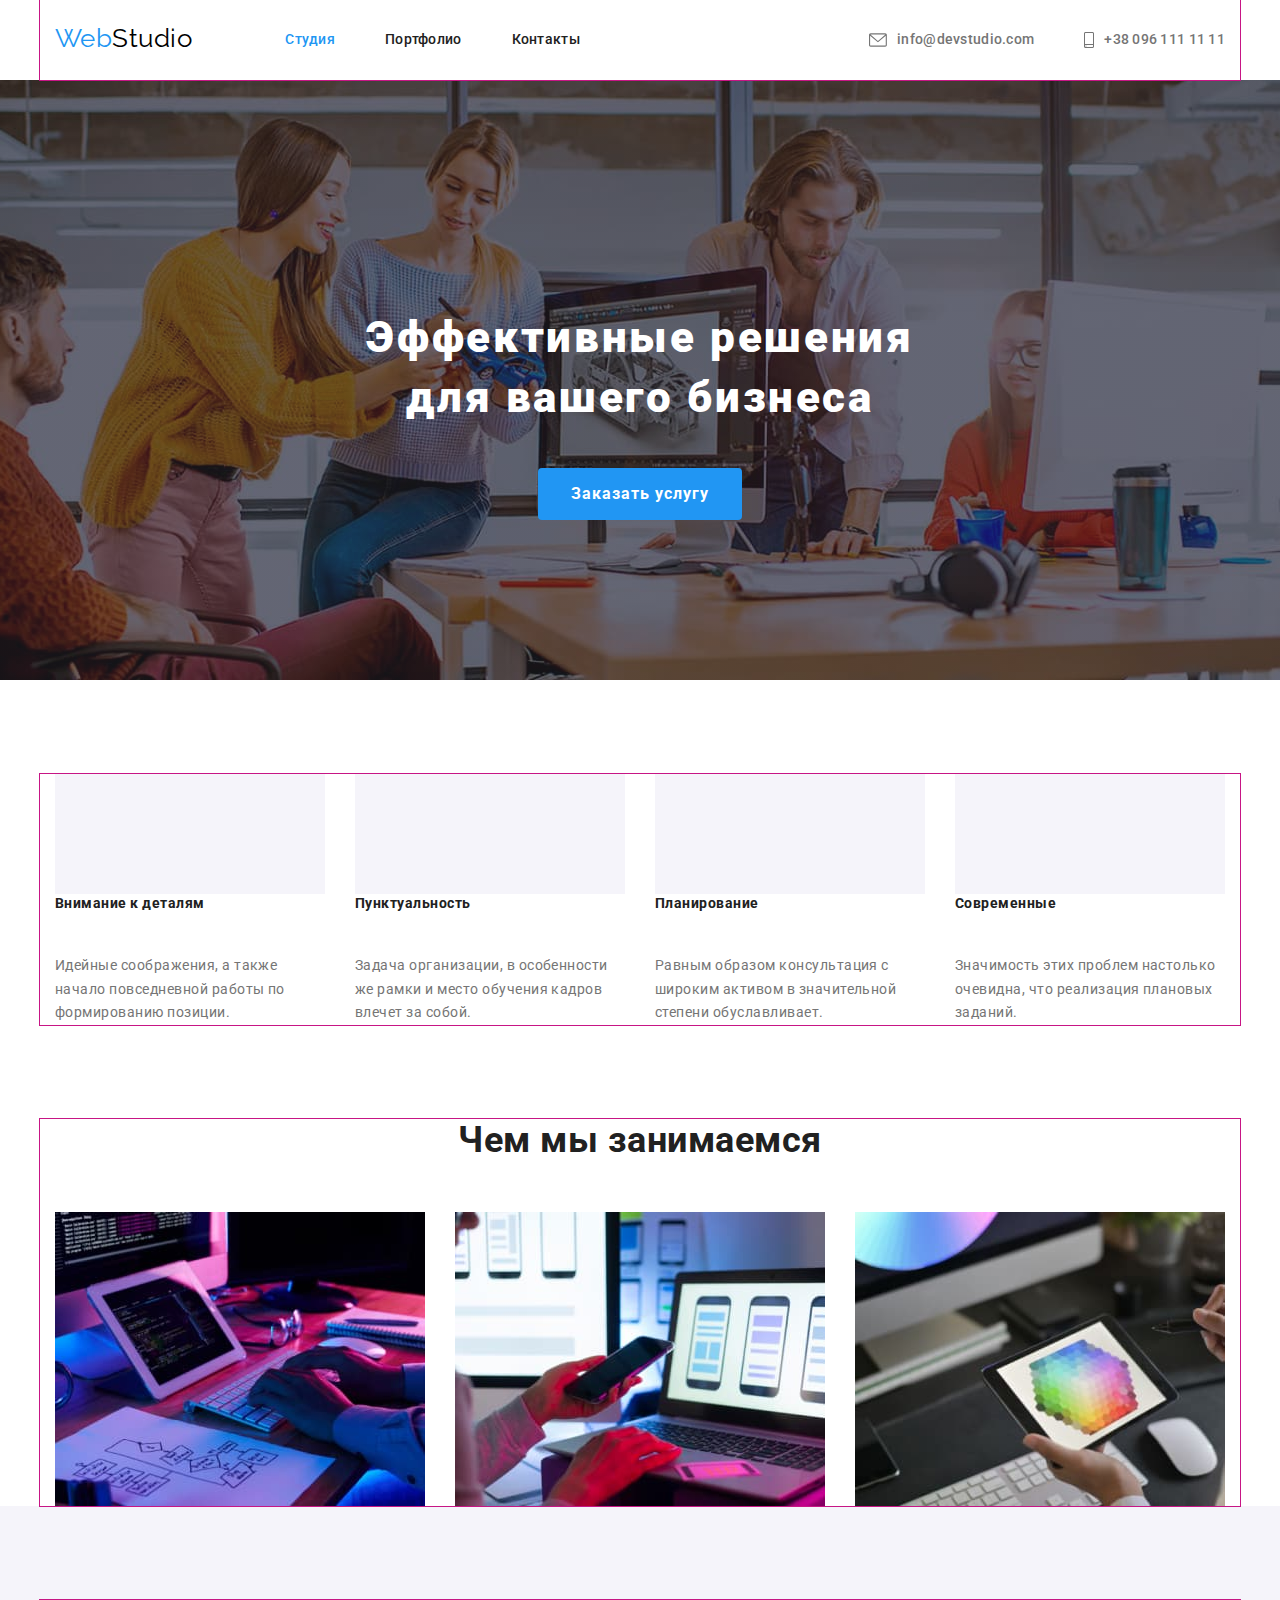
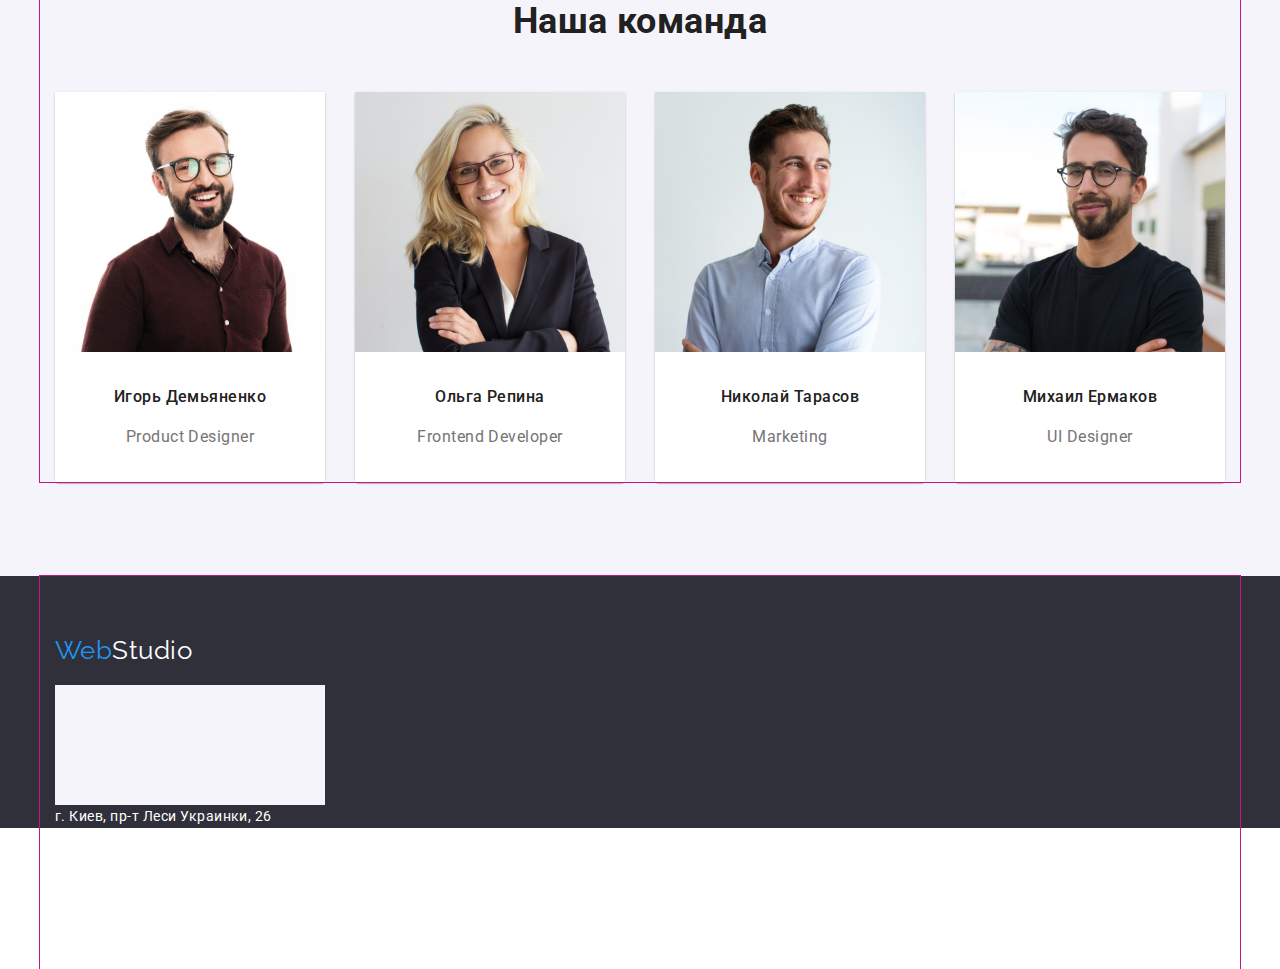
==== index.html @ 8383c679 "sapka-hero" ====
<!DOCTYPE html>
<html lang="en">
<head>
    <meta charset="UTF-8">
    <meta name="viewport" content="width=device-width, initial-scale=1.0">
    <title>Document</title>
    <link rel="preconnect" href="https://fonts.gstatic.com">
<link rel="stylesheet" href="https://fonts.googleapis.com/css2?family=Raleway:wght@700&family=Roboto:wght@400;500;700;900&display=swap">
<link rel="stylesheet" href="https://cdnjs.cloudflare.com/ajax/libs/modern-normalize/1.0.0/modern-normalize.min.css">    
<link rel="stylesheet" href="./css/modern-normalize.css">
    <link rel="stylesheet" href="./css/styles.css">
</head>
<body class="page">

    <!--шапка-->
      <header>
          <!-- container -->
         <div class="container main-nav">
       <nav class="nav">
       <a class="logo" href=""><span class="logo-web">Web</span>Studio</a>
           
               <ul class="site-nav">
                   <li class="item"> <a href="./index.html" class="link carent">Студия</a></li>
                   <li class="item"> <a href="./potrfolio.html" class="link">Портфолио</a></li>
                   <li class="item"> <a href="" class="link">Контакты</a></li>
               </ul>
            </nav>

            <ul class="nav-adress link">
              <li class="item">
               <a href="mailto:info@devstudio.com" class="link"
               aria-label="icon-envelope">
               <svg class="address-icon" width="18"
               height="16"> 
                 <use href="./images/symbol-defs.svg#icon-envelope"></use>
               </svg>
               info@devstudio.com
               </a></li>
              <li class="item">
                <a href="tel:+380961111111" class="link" 
                aria-label="phone">
                 <svg class="address-icon" width="10"
                 height="16">
                   <use href="./images/symbol-defs.svg#icon-smartphone"></use>
                 </svg> 
                 +38 096 111 11 11</a></li>
          </ul>
            </div>
    </header> 
    

    <!--герой-->
    <main>
    <section class="hero">
        <h1 class="hero-title">Эффективные решения <br> для вашего бизнеса</h1>
       <button class="button">Заказать услугу</button> 
    </section>

    
    <!--особености-->

    <section class="section"> 
      
        <!-- container -->
      <div class="container">

              <h2 class="visually-hidden">особености</h2>
              <ul class="feature-list ">
                  <li class="items">
                      <h3 class="title">Внимание к деталям</h3>
                      <p class="desc">Идейные соображения, а также начало повседневной работы по формированию позиции.</p>
                  </li>
                  <li class="items">
                      <h3 class="title">Пунктуальность</h3>
                      <p class="desc">Задача организации, в особенности же рамки и место обучения кадров влечет за собой.</p>
                  </li>
                  <li class="items">
                      <h3 class="title">Планирование</h3>
                      <p class="desc">Равным образом консультация с широким активом в значительной степени обуславливает.</p>
                  </li>
                  <li class="items">
                      <h3 class="title">Современные</h3>
                      <p class="desc">Значимость этих проблем настолько очевидна, что реализация плановых заданий.</p>
                  </li>
              </ul>
            </div>
    </section>

    <!--занетасть-->
    <section class="section no-padding">  

        <!-- container -->
      <div class="container">

        <h2 class="section-title">Чем мы занимаемся</h2>
              <ul class="feature-list">
                  <li class="pic">
                     <a href="">
                          <img src="./images/box-1.jpg" alt="компютер" width="370">
                        </a>
                    </li>    
                    <li class="pic">
                      <a href="">
                            <img src="./images/box-2.jpg" alt="робоча зона " width="370">
                      </a>
                    </li>
                    <li class="pic">
                       <a href="">
                           <img src="./images/box-3.jpg" alt="планшет" width="370">
                        </a>
                  </li>
              </ul>
              </div>
    </section>

  <!--команда-->

  <section class="section our">

<!-- container -->
      <div class="container">
          
    <h2 class="section-title">Наша команда</h2>
      <ul class="section-user">
          <li class="user">
              <article>
              <div class="pic">
              <img src="./images/img.jpg" alt="Product Designer" width="270">
              </div>
              </article>
              <div class="pic-content">
              <h3 class="item">Игорь Демьяненко</h3>
              <p class="link">Product Designer</p>
              </div>
            </li>
          <li class="user">
              <article>
              <div class="pic">
              <img src="./images/img-(1).jpg" alt="Frontend Developer" width="270">
              </div>
            </article>
              <div class="pic-content">
              <h3 class="item">Ольга Репина</h3>
              <p class="link">Frontend Developer</p>
            </div>
            </li>
          <li class="user">
              <article>
              <div class="pic">
              <img src="./images/img-(2).jpg" alt="Marketing" width="270">
              </div>
            </article>
              <div class="pic-content">
              <h3 class="item">Николай Тарасов</h3>
              <p class="link">Marketing</p>
                     </div>
            </li>
          <li class="user">
              <article>
              <div class="pic">
              <img src="./images/img-(3).jpg" alt="UI Designer" width="270">
              </div>
            </article>
              <div class="pic-content">
              <h3 class="item">Михаил Ермаков</h3>
              <p class="link">UI Designer</p>
                   </div>
            </li>
      </ul>
    </div>
  </section>
  </main>
  <footer class="footer">
      <!-- container -->
      <div class="container">
    <a class="logo" href=""><span class="logo-web">Web</span>Studio</a>
    <address class="adres">

       <ul class="contact">
        <li class="links"><a href="" class="items">г. Киев, пр-т Леси Украинки, 26</a></li>
        <li class="links"><a href="mailto:info@devstudio.com" class="item">info@devstudio.com</a></li>
        <li class="links"><a href="tel:+380961111111" class="item">+38 096 111 11 11</a></li>
    </ul>

    </address>
</div>
  </footer>
   
</body>
</html>
---- css/styles.css ----
:root { 
--primary-text-color: #757575; 
--title-text-color: #212121;  
--akcent-color:  #2196F3;
--logo-tekst: #000000;
--hero-100pr: #FFFFFF;
--white-footer-60pr: #FFFFFF;

--backgraund: #2F303A; 
--primery-btn-color: #F5F4FA;

--card-grid: 30px;
}

body { 
color: var(--primary-text-color); 
font-family: Roboto, sans-serif; 
letter-spacing: 0.03em;}


.visually-hidden { 
position: absolute;
width: 1px; 
height: 1px; 
margin: -1px; 
border: 0; 
padding: 0; 
white-space: nowrap; 
clip-path: inset(100%); clip: rect(0 0 0 0); overflow: hidden;}


/* анульовання */

.section.no-padding {
    padding-top: 0;
    padding-bottom: 0;
}
.card-set .list {
    margin-top: 4;
    margin-bottom: 0;
}

img {
    display: block;
    max-width: 100%;
    height: auto;
}
 
.container {
margin-left: auto;
margin-right: auto;
width: 1200px;
padding-right: 15px;
padding-left: 15px;
outline: 1px solid mediumvioletred;
}
  
    
/* main-nav */
.main-nav {
    justify-content: space-between;
    align-items: center;
    display: flex;
}
.nav {
    display: flex;
}
/* .nav-adress */
.nav-adress { 
    margin-left: auto;
    display: flex;
    padding-top: 32px;
    padding-bottom: 32px;
    padding-left: 0;
    margin-top: 0;
    margin-bottom: 0;


    font-weight: 500; 
    font-size: 14px; 
    line-height: 1.14; 
    letter-spacing: 0.02em;
}
/* site-nav */
.site-nav {
    justify-content: space-between;
    align-items: center;
    
    display: flex;
    margin-left: 93px;
    margin-top: 0;
    margin-bottom: 0;
    padding-left: 0;
}
/* logo */

.logo-web {color: var(--akcent-color);}

.nav .logo {
    padding-top: 24px;
    padding-bottom: 25px;
}
.logo {
    color: var(--logo-tekst); 
    font-family: Raleway, sans-serif;
    font-size: 26px; 
    line-height: 1.11; 
}
.site-nav .item +.item {
    margin-left: 50px;
}

.site-nav .link {
    display: block;
    padding-top: 32px;
    padding-bottom: 32px;
    

    color: var(--title-text-color);
    font-weight: 500; 
    font-size: 14px; 
    line-height: 1.14; 
    letter-spacing: 0.02em;
}

.site-nav .link:hover,
.site-nav .link:focus {
    color: var(--akcent-color);
}

.site-nav .carent {
    color: var(--akcent-color);
}

.nav-adress .item + .item {
    margin-left: 50px;
}

/* adres */
.nav-adress .link{
    font-weight: 500; 
    font-size: 14px; 
    line-height: 1.14; 
    letter-spacing: 0.02em;
    display: flex;
    justify-content: center;
    cursor: pointer;
    height: 16px;
    color: var(--primary-text-color);
}
.nav-adress .link{
    content: '';
    fill: currentColor;
}
.address-icon {
    fill: currentColor;
    margin-right: 10px;
}
.address-icon:hover,
.address-icon:focus {
fill: var(--akcent-color);
}
/* .contact .link:last-child {
    margin-left: 50px;
} */

/* .contact li:not(:last-child) {
    margin-right: 50px;
} */
.nav-adress .link {
    color: var(--primary-text-color);
}

.nav-adress .link:hover, 
.nav-adress .link:focus {color: var(--akcent-color);}

/* hero */

.hero {
    max-width: 1600px;
    margin-right:auto;
    margin-left: auto;
    padding-top: 199px;
    padding-bottom: 201px;
    margin-top: 0px;
    margin-bottom: 0px;
    height: 600px;
    text-align: center;
    background-image: linear-gradient(to right,
    rgba(47, 48, 58, 0.4), rgba(47, 48, 58, 0.4)
),
url(../images/hero.jpg);
background-size: cover;
background-position: center;
text-align: center; 
}

.hero .hero-title {
    margin-bottom: 40px;
    margin-right:auto;
    margin-left: auto;
    color: var(--hero-100pr); 
    font-weight: 900; 
    font-size: 44px; 
    line-height: 1.36; 
    width: 696px;
    letter-spacing: 0.06em;
}

/* section */
.section {
    padding-top: 94px;
    padding-bottom: 94px;
}

.feature-list{
    display: flex;
    flex-wrap: wrap;
    
    margin-top: 0;
    margin-bottom: 0;
    padding-left: 0;
    list-style: none;
}
.feature-list .title {
    margin-top: 30px;
    margin-bottom: 10px;
}
.items::before { 
display: block;
content: '';
width: 270px;
height: 120px;
background-size: contain;
background-repeat: no-repeat;
background-position: center;
background-color: var(--primery-btn-color);
}

.items:nth-child(1)::before {
    background-image: url(../images/symbol-defs.svg#icon-antenna);
}

.items:nth-child(2)::before {
    background-image: url(../images/symbol-defs.svg#icon-clock);
}

.items:nth-child(3)::before {
    background-image: url(../images/symbol-defs.svg#icon-diagram);
}

.items:nth-child(4)::before {
    background-image: url(../images/symbol-defs.svg#icon-astronaut);
}

/* .items .icon-antenna {
    background-image: url(../images/symbol-defs.svg#icon-antenna);
} */
.feature-list .items {
width: 270px;
}

.feature-list .items +.items {
margin-left: 30px;
}

.feature-list .pic {
    width: 370px;
}

.feature-list .pic + .pic {
    margin-left: 30px;
}
.section-title,
.section .title,
.section .item {color: var(--title-text-color);}

.feature-list .title {
    margin-top: 0;
    margin-bottom: 40px;

    font-size: 14px; 
    line-height: 1.4;}

.section-title {
    margin-top: 0;
    margin-bottom: 50px;
    font-size: 36px; 
    line-height: 1.17;
    text-align: center;

}

.section .desc {
    margin-top: 0;
    margin-bottom: 0;

    font-weight: 400; 
    font-size: 14px; 
    line-height: 1.71;
}

.section .item {
    margin-top: 0;
    margin-bottom: 10px;

    font-weight: 500; 
    font-size: 16px; 
    line-height: 1.9;}

.section .link {
    padding-top: 0;
    padding-bottom: 0;
    margin-bottom: 0;
    margin-top: 0;

    font-size: 16px; 
    line-height: 1.9;
}

.section.our {
    background-color: var(--primery-btn-color);
}

.section-user .user {
    flex-basis: calc(100% / 4 - var(--card-grid));
    margin-left: var(--card-grid);
    box-shadow: 0px 1px 3px rgba(0, 0, 0, 0.12), 0px 1px 1px rgba(0, 0, 0, 0.14), 0px 2px 1px rgba(0, 0, 0, 0.2);
border-radius: 0px 0px 4px 4px;
}
.section-user {
    margin-left: calc(-1 * var(--card-grid));
    display: flex;
    flex-wrap: wrap;
    padding-left: 0;
    margin-top: 0;
    margin-bottom: 0;
    text-align: center;
    
}
.pic-content {
    padding-top: 30px;
    padding-bottom: 30px;
    background-color: var(--white-footer-60pr);
}

/* .section-user .link {
    margin-bottom: 30px;
} */

/* .section-user .user + .user {
margin-left: 30px;
} */

/* footer */

.footer {
    height: 252px;
    justify-content: center;
    background: var(--backgraund);
}

.footer .logo, 
.footer .items {color: var(--hero-100pr);}

.adres .item {color: var(--white-footer-60pr);}

.footer .contact {
    padding-left: 0;
    margin-top: 20px;

    font-weight: normal; 
    font-size: 14px; 
    line-height: 1.71;
}
.contact .links {
    margin-top: 9px;
}
.footer .container {
    padding-top: 60px;
    padding-bottom: 60px;
}
/* button */
.button {
    border-radius: 4px;
    padding: 10px 32px;
    border: 1px solid transparent;

    color: var(--hero-100pr); 
    background-color: var(--akcent-color); 
    
    font-family: inherit; 
    font-weight: 700; 
    font-size: 16px; 
    line-height: 1.87; 
    letter-spacing: 0.06em;
    align-items: center;
}

.title-btn {
    justify-content: center;
    padding-top: 93px;
    padding-bottom: 34px;
    display: flex;
padding-left: 0;
margin-top: 0;
margin-bottom: 0;
}

.title-btn .btn-btn + .btn-btn {
    margin-left: 8px;
}
.btn {
    display: inline-block;
    border-radius: 4px;
    padding: 6px 22px;
    border: 1px solid transparent;

    color: var(--title-text-color); 
    background: var(--primery-btn-color); 
    
    font-family: inherit; 
    font-weight: 500; 
    font-size: 16px; 
    line-height: 1.62;
    text-align: center;
}

.btn:hover,
.btn:focus {
    color: var(--hero-100pr); 
    background: var(--akcent-color);
}

/* portfolio */
/* container */
.title-flex {
    margin-right: auto;
   margin-left: auto;
    padding-right: 15px;
    padding-left: 15px;
    width: 1200px;
    outline: 1px solid chocolate;
}

.card-contents .title {
    margin-top: 0;
    margin-bottom: 4px;
    width: 322px;

    color: var(--title-text-color);
    font-weight: 700;
    font-size: 18px;
    line-height: 2;
    letter-spacing: 0.06em;
}
.card-set {
    display: flex;
    flex-wrap: wrap;
    padding-left: 0;
    margin-top: calc(-1 * var(--card-grid));
    margin-bottom: 0;
    margin-left: calc(-1 * var(--card-grid));
}
.card-set .grid {
    flex-basis: calc(100% / 3 - var(--card-grid));
    margin-top: var(--card-grid);
    margin-left: var(--card-grid);
    box-shadow: 0px 1px 3px rgba(0, 0, 0, 0.12), 0px 1px 1px rgba(0, 0, 0, 0.14), 0px 2px 1px rgba(0, 0, 0, 0.2);
border-radius: 0px 0px 4px 4px;
}

.card-contents {
    padding: 20px 24px;
}
 
.caption .title {
    margin-top: 20px;

    color: var(--title-text-color); 
    font-size: 18px; line-height: 2;
    letter-spacing: 0.06em;
}

.caption .list {
    margin-top: 0;
    margin-bottom: 20px;

    font-weight: 400; 
    font-size: 16px; 
    line-height: 1.87;
}
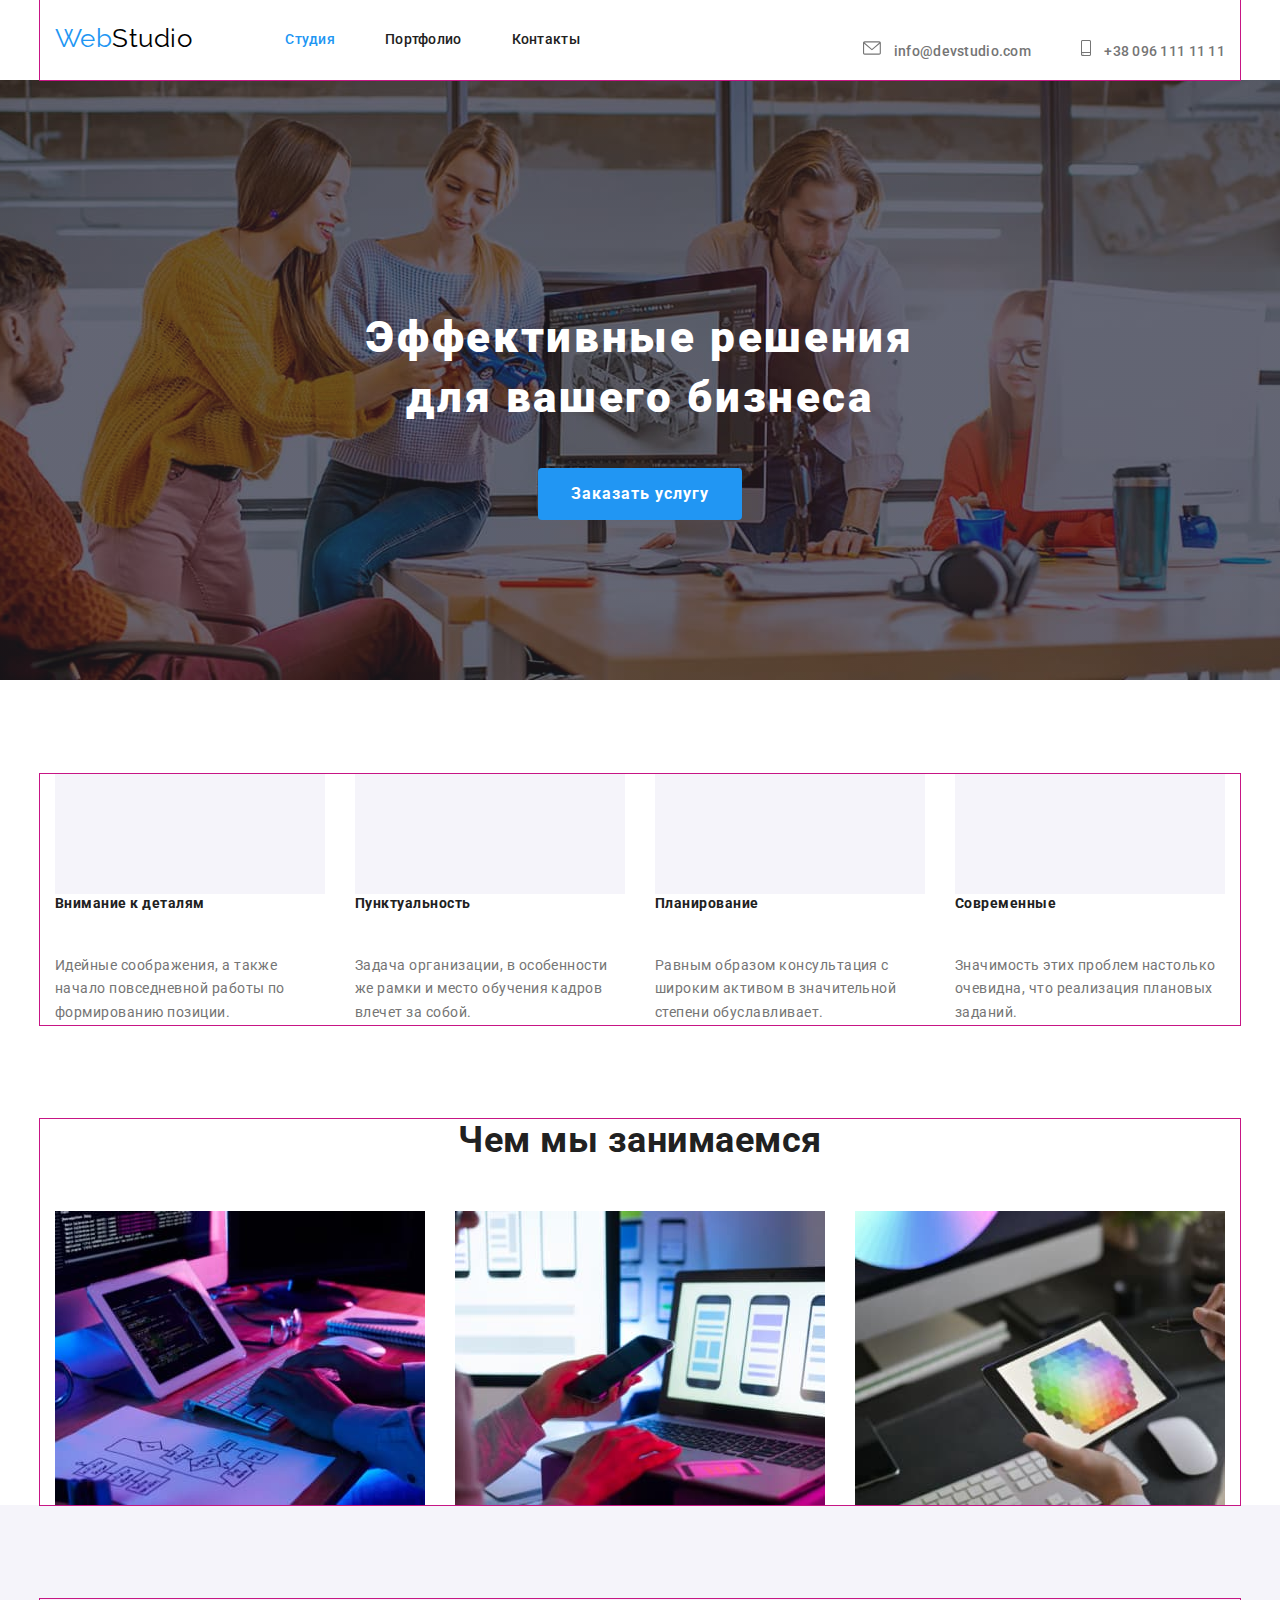
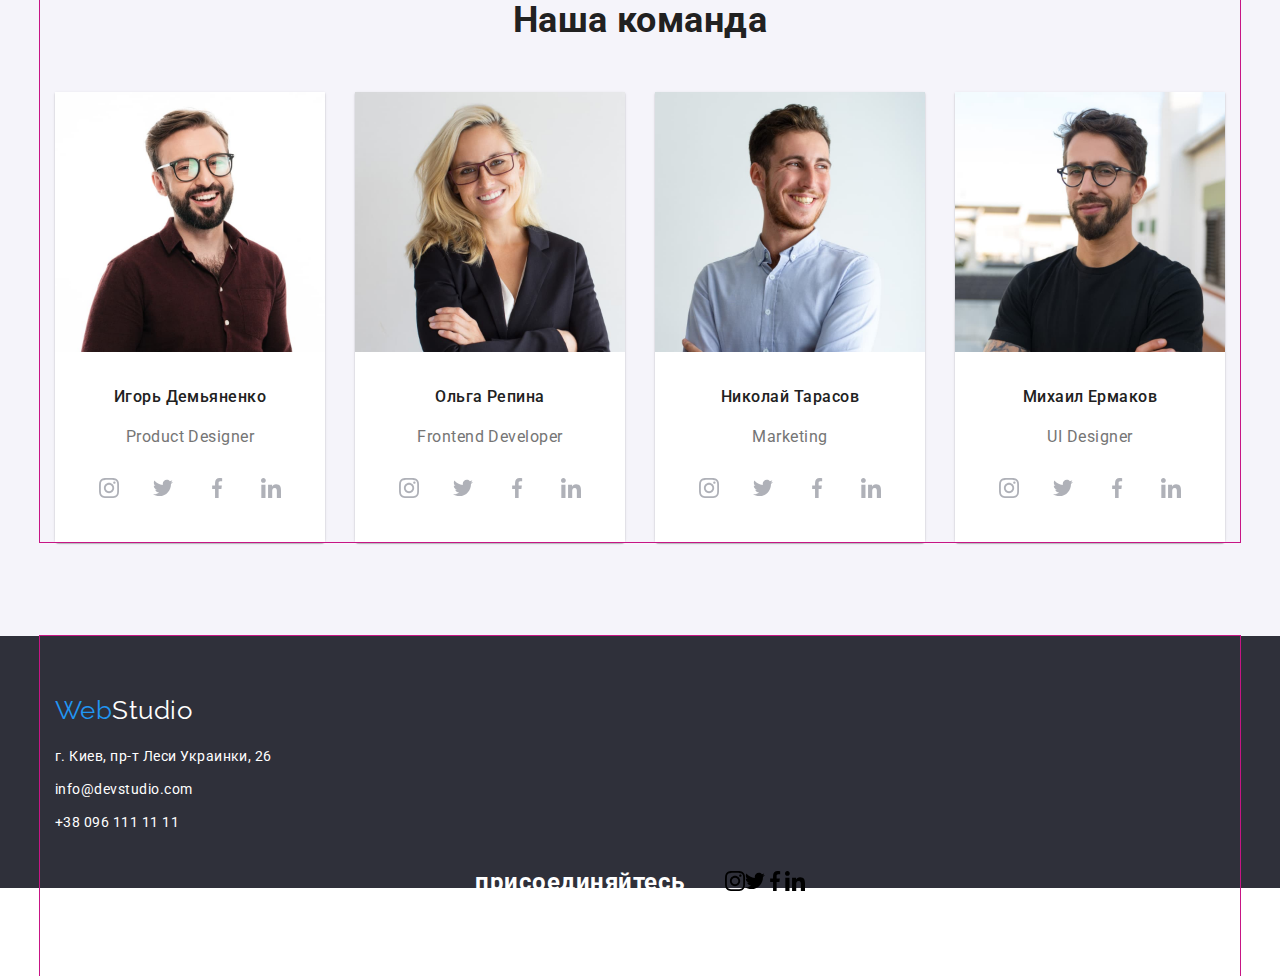
==== commit 0c184ed9: "user" ====
--- a/index.html
+++ b/index.html
@@ -131,6 +131,43 @@
               <div class="pic-content">
               <h3 class="item">Игорь Демьяненко</h3>
               <p class="link">Product Designer</p>
+              <ul class="social-icons">
+                <li class="icon-s">
+                    <a href="">
+                      <svg class="leter" width="20"  height="20">
+                        <use  href="./images/symbol-defs.svg#icon-instagram">
+
+                        </use>
+                      </svg>
+                    </a>
+                </li>
+                <li class="icon-s">
+                    <a href="">
+                      <svg class="leter" width="20"  height="20">
+                        <use  href="./images/symbol-defs.svg#icon-twitter">
+
+                        </use>
+                      </svg>
+                    </a>
+                </li>
+                <li class="icon-s">
+                    <a href=""> 
+                      <svg class="leter" width="20"  height="20">
+                      <use  href="./images/symbol-defs.svg#icon-facebook">
+
+                      </use>
+                    </svg>
+                  </a>
+                </li>
+                <li class="icon-s">
+                    <a href="">
+                      <svg class="leter" width="20"  height="20">
+                        <use  href="./images/symbol-defs.svg#icon-linkedin">
+                        </use>
+                      </svg>
+                    </a>
+                </li>
+            </ul>
               </div>
             </li>
           <li class="user">
@@ -142,6 +179,43 @@
               <div class="pic-content">
               <h3 class="item">Ольга Репина</h3>
               <p class="link">Frontend Developer</p>
+              <ul class="social-icons">
+                <li class="icon-s">
+                    <a href="">
+                      <svg class="leter" width="20"  height="20">
+                        <use  href="./images/symbol-defs.svg#icon-instagram">
+
+                        </use>
+                      </svg>
+                    </a>
+                </li>
+                <li class="icon-s">
+                    <a href="">
+                      <svg class="leter" width="20"  height="20">
+                        <use  href="./images/symbol-defs.svg#icon-twitter">
+
+                        </use>
+                      </svg>
+                    </a>
+                </li>
+                <li class="icon-s">
+                    <a href=""> 
+                      <svg class="leter" width="20"  height="20">
+                      <use  href="./images/symbol-defs.svg#icon-facebook">
+
+                      </use>
+                    </svg>
+                  </a>
+                </li>
+                <li class="icon-s">
+                    <a href="">
+                      <svg class="leter" width="20"  height="20">
+                        <use  href="./images/symbol-defs.svg#icon-linkedin">
+                        </use>
+                      </svg>
+                    </a>
+                </li>
+            </ul>
             </div>
             </li>
           <li class="user">
@@ -153,6 +227,43 @@
               <div class="pic-content">
               <h3 class="item">Николай Тарасов</h3>
               <p class="link">Marketing</p>
+              <ul class="social-icons">
+                <li class="icon-s">
+                    <a href="">
+                      <svg class="leter" width="20"  height="20">
+                        <use  href="./images/symbol-defs.svg#icon-instagram">
+
+                        </use>
+                      </svg>
+                    </a>
+                </li>
+                <li class="icon-s">
+                    <a href="">
+                      <svg class="leter" width="20"  height="20">
+                        <use  href="./images/symbol-defs.svg#icon-twitter">
+
+                        </use>
+                      </svg>
+                    </a>
+                </li>
+                <li class="icon-s">
+                    <a href=""> 
+                      <svg class="leter" width="20"  height="20">
+                      <use  href="./images/symbol-defs.svg#icon-facebook">
+
+                      </use>
+                    </svg>
+                  </a>
+                </li>
+                <li class="icon-s">
+                    <a href="">
+                      <svg class="leter" width="20"  height="20">
+                        <use  href="./images/symbol-defs.svg#icon-linkedin">
+                        </use>
+                      </svg>
+                    </a>
+                </li>
+            </ul>
                      </div>
             </li>
           <li class="user">
@@ -164,6 +275,43 @@
               <div class="pic-content">
               <h3 class="item">Михаил Ермаков</h3>
               <p class="link">UI Designer</p>
+              <ul class="social-icons">
+                <li class="icon-s">
+                    <a href="">
+                      <svg class="leter" width="20"  height="20">
+                        <use  href="./images/symbol-defs.svg#icon-instagram">
+
+                        </use>
+                      </svg>
+                    </a>
+                </li>
+                <li class="icon-s">
+                    <a href="">
+                      <svg class="leter" width="20"  height="20">
+                        <use  href="./images/symbol-defs.svg#icon-twitter">
+
+                        </use>
+                      </svg>
+                    </a>
+                </li>
+                <li class="icon-s">
+                    <a href=""> 
+                      <svg class="leter" width="20"  height="20">
+                      <use  href="./images/symbol-defs.svg#icon-facebook">
+
+                      </use>
+                    </svg>
+                  </a>
+                </li>
+                <li class="icon-s">
+                    <a href="">
+                      <svg class="leter" width="20"  height="20">
+                        <use  href="./images/symbol-defs.svg#icon-linkedin">
+                        </use>
+                      </svg>
+                    </a>
+                </li>
+            </ul>
                    </div>
             </li>
       </ul>
@@ -177,12 +325,52 @@
     <address class="adres">
 
        <ul class="contact">
-        <li class="links"><a href="" class="items">г. Киев, пр-т Леси Украинки, 26</a></li>
+        <li class="links"><a href="" class="item-s">г. Киев, пр-т Леси Украинки, 26</a></li>
         <li class="links"><a href="mailto:info@devstudio.com" class="item">info@devstudio.com</a></li>
         <li class="links"><a href="tel:+380961111111" class="item">+38 096 111 11 11</a></li>
     </ul>
 
     </address>
+<section class="footer-icons">
+  <h2 class="footer-title">присоединяйтесь</h2>
+<ul class="icons">
+  <li class="icon-f">
+      <a href="">
+        <svg class="" width="20"  height="20">
+          <use  href="./images/symbol-defs.svg#icon-instagram">
+
+          </use>
+        </svg>
+      </a>
+  </li>
+  <li class="icon-f">
+      <a href="">
+        <svg class="" width="20"  height="20">
+          <use  href="./images/symbol-defs.svg#icon-twitter">
+
+          </use>
+        </svg>
+      </a>
+  </li>
+  <li class="icon-f">
+      <a href=""> 
+        <svg class="" width="20"  height="20">
+        <use  href="./images/symbol-defs.svg#icon-facebook">
+
+        </use>
+      </svg>
+    </a>
+  </li>
+  <li class="icon-f">
+      <a href="">
+        <svg class="" width="20"  height="20">
+          <use  href="./images/symbol-defs.svg#icon-linkedin">
+          </use>
+        </svg>
+      </a>
+  </li>
+</ul>
+</section>
 </div>
   </footer>
    
--- a/css/styles.css
+++ b/css/styles.css
@@ -8,7 +8,7 @@
 
 --backgraund: #2F303A; 
 --primery-btn-color: #F5F4FA;
-
+--social-icons: #afb1b8;
 --card-grid: 30px;
 }
 
@@ -137,7 +137,7 @@
 }
 
 /* adres */
-.nav-adress .link{
+.nav-adress.link{
     font-weight: 500; 
     font-size: 14px; 
     line-height: 1.14; 
@@ -238,19 +238,19 @@
 }
 
 .items:nth-child(1)::before {
-    background-image: url(../images/symbol-defs.svg#icon-antenna);
+    background-image: url("../images/symbol-defs.svg#icon-antenna");
 }
 
 .items:nth-child(2)::before {
-    background-image: url(../images/symbol-defs.svg#icon-clock);
+    background-image: url("../images/symbol-defs.svg#icon-clock");
 }
 
 .items:nth-child(3)::before {
-    background-image: url(../images/symbol-defs.svg#icon-diagram);
+    background-image: url("../images/symbol-defs.svg#icon-diagram");
 }
 
 .items:nth-child(4)::before {
-    background-image: url(../images/symbol-defs.svg#icon-astronaut);
+    background-image: url("../images/symbol-defs.svg#icon-astronaut");
 }
 
 /* .items .icon-antenna {
@@ -311,7 +311,7 @@
 .section .link {
     padding-top: 0;
     padding-bottom: 0;
-    margin-bottom: 0;
+    margin-bottom: 16px;
     margin-top: 0;
 
     font-size: 16px; 
@@ -343,7 +343,37 @@
     padding-bottom: 30px;
     background-color: var(--white-footer-60pr);
 }
-
+/* social-icons */
+.social-icons {
+    display: flex;
+    justify-content: center;
+    padding-left: 0;
+    color: var(--primary-text-color);
+}
+.social-icons .icon-s {
+    display: flex;
+    justify-content: center;
+    align-items: center;
+    width: 44px;
+    height: 44px;
+    border-radius: 50%;
+}
+.social-icons .icon-s + .icon-s {
+    margin-left: 10px;
+}
+.social-icons .icon-s
+
+.leter {
+    fill: var(--social-icons);
+}
+.icon-s:hover .leter{
+    fill: var(--hero-100pr);
+}
+
+.social-icons .icon-s:hover,
+.social-icons .icon-s:focus {
+    background-color: var(--akcent-color);
+}
 /* .section-user .link {
     margin-bottom: 30px;
 } */
@@ -361,7 +391,7 @@
 }
 
 .footer .logo, 
-.footer .items {color: var(--hero-100pr);}
+.footer .item-s {color: var(--hero-100pr);}
 
 .adres .item {color: var(--white-footer-60pr);}
 
@@ -379,6 +409,21 @@
 .footer .container {
     padding-top: 60px;
     padding-bottom: 60px;
+}
+.footer-title {
+    color: var(--hero-100pr);
+}
+.footer-icons {
+    display: flex;
+    justify-content: center;
+    align-items: center;
+    margin-top: 0;
+    margin-bottom: 0;
+}
+.footer-icons .icons{
+    display: flex;
+    justify-content: center;
+    justify-content: center;
 }
 /* button */
 .button {
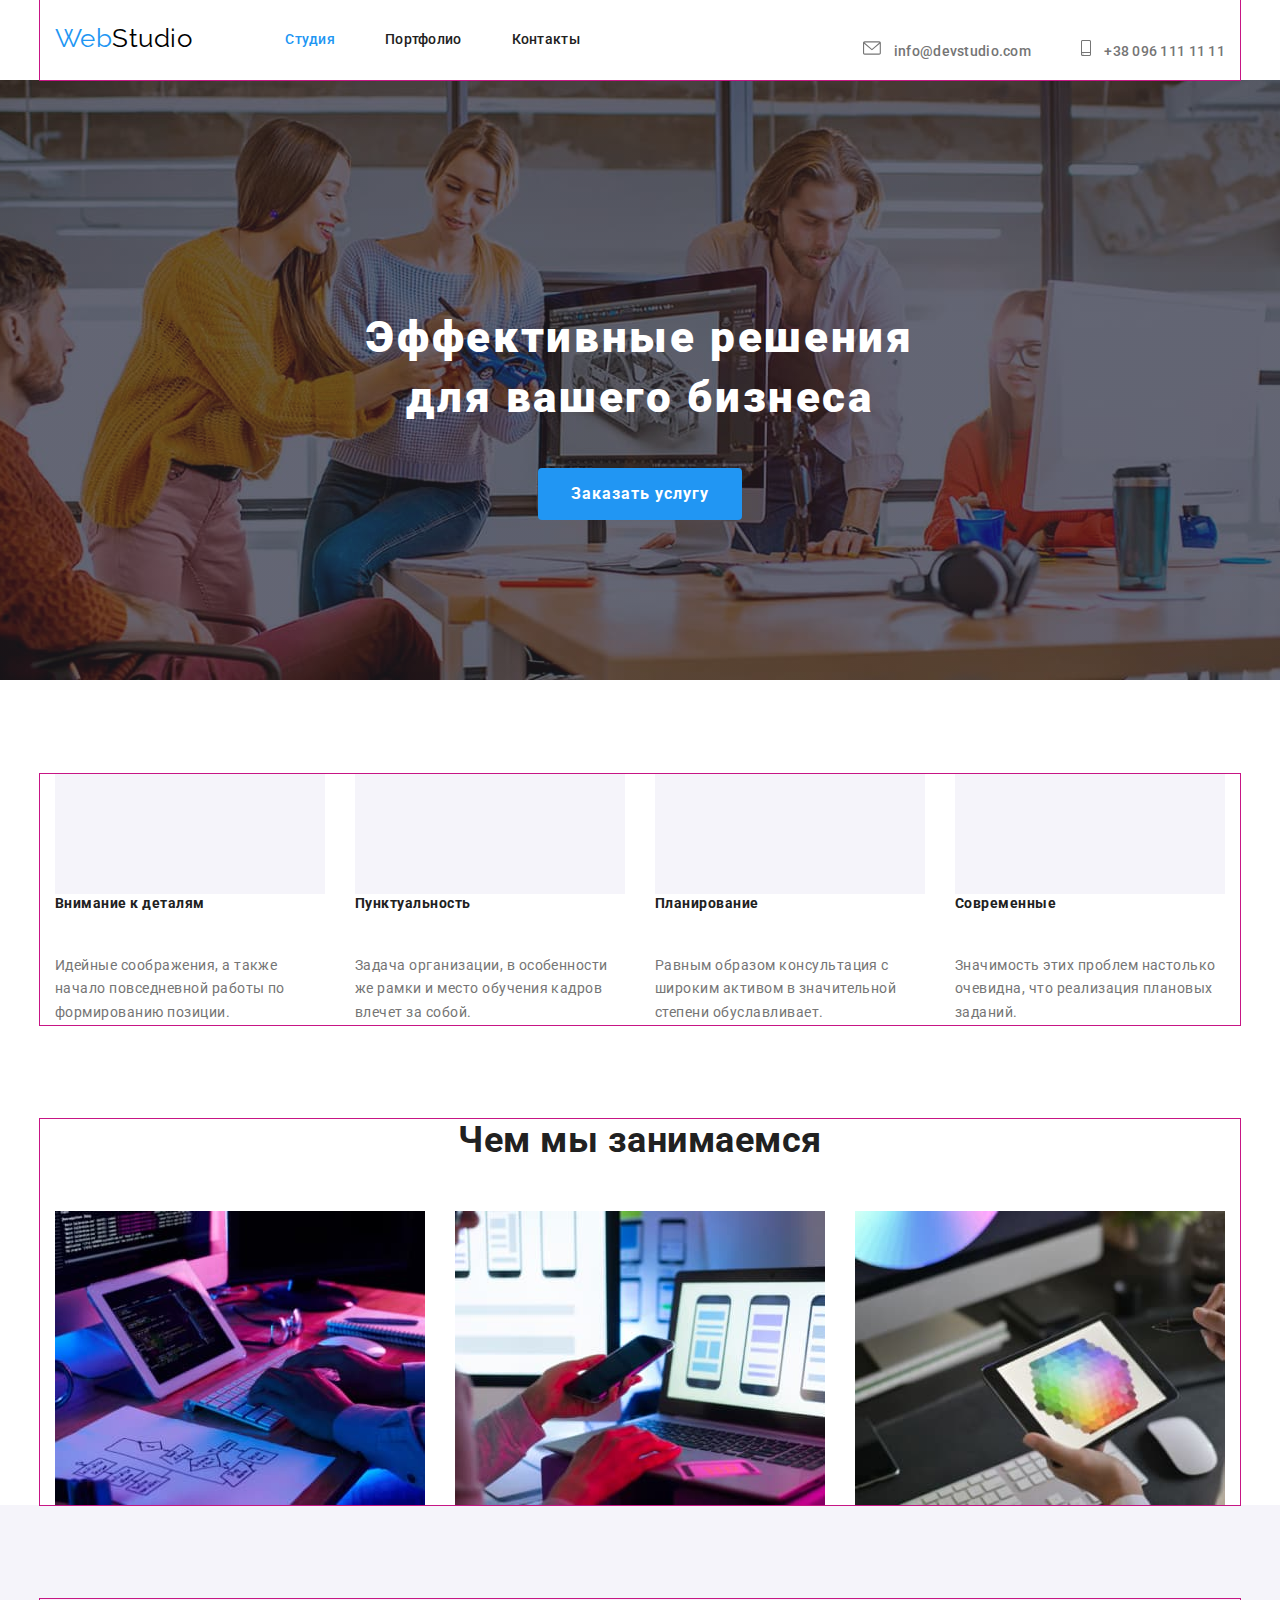
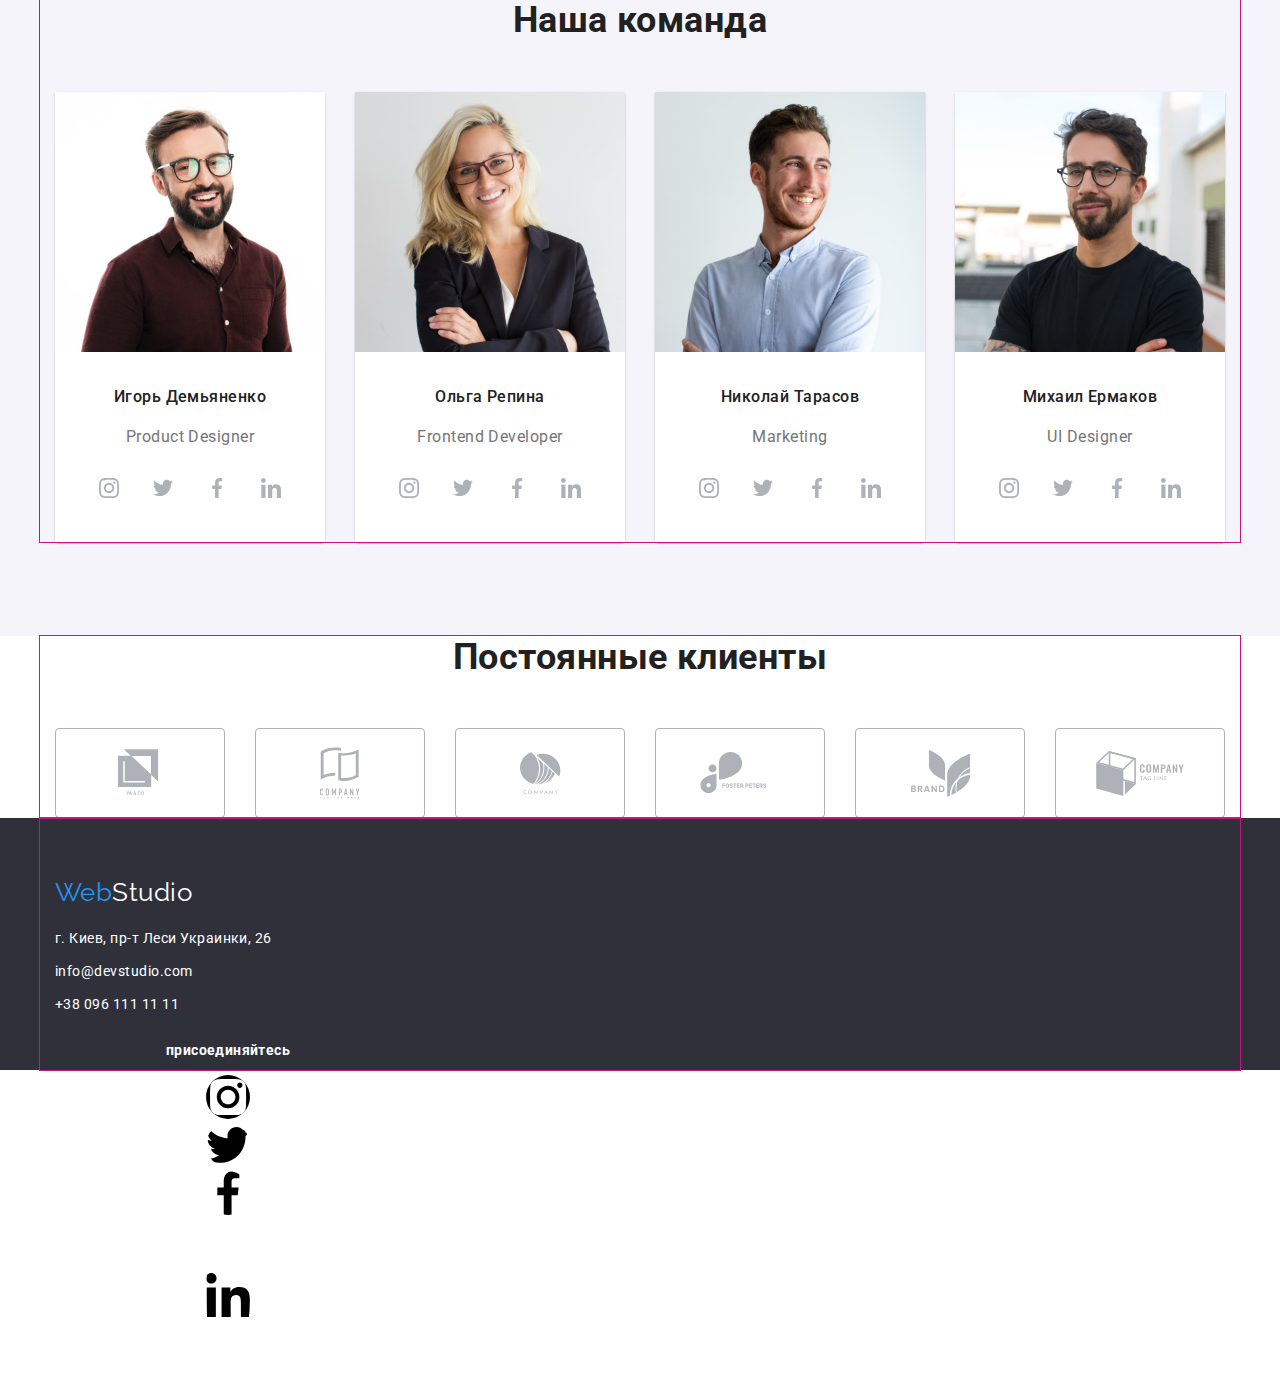
==== commit 8bda04c4: "client" ====
--- a/index.html
+++ b/index.html
@@ -317,10 +317,74 @@
       </ul>
     </div>
   </section>
+  <!-- Постоянные клиенты -->
+  <section class="regular">
+    <div class="container">
+    <h2 class="section-title">Постоянные клиенты</h2>
+    <ul class="client-title">
+      <li clas="client-link">
+        <a class="client-item" href="#">
+          <div class="client-wraper">
+          <svg class="icon-c" width="44.27" height="49.23">
+            <use href="./images/symbol-defs.svg#icon-logo-1"></use>
+          </svg>
+        </div>
+        </a>
+      </li>
+      <li clas="client-link">
+        <a class="client-item" href="">
+          <div class="client-wraper">
+          <svg class="icon-c" width="40" height="52">
+            <use href="./images/symbol-defs.svg#icon-logo-2"></use>
+          </svg>
+        </div>
+        </a>
+      </li>
+      <li clas="client-link">
+        <a class="client-item" href="">
+          <div class="client-wraper">
+          <svg class="icon-c" width="41" height="42.6">
+            <use href="./images/symbol-defs.svg#icon-logo-3"></use>
+          </svg>
+        </div>
+        </a>
+      </li>
+      <li clas="client-link">
+        <a class="client-item" href="">
+          <div class="client-wraper">
+          <svg class="icon-c" width="79.66" height="42.02">
+            <use href="./images/symbol-defs.svg#icon-logo-4"></use>
+          </svg>
+        </div>
+        </a>
+      </li>
+      <li clas="client-link">
+        <a class="client-item" href="">
+          <div class="client-wraper">
+          <svg  class="icon-c" width="59" height="47">
+            <use href="./images/symbol-defs.svg#icon-logo-5"></use>
+          </svg>
+        </div>
+        </a>
+      </li>
+      <li clas="client-link">
+        <a class="client-item" href="">
+          <div class="client-wraper">
+          <svg class="icon-c" width="88.48" height="45.44">
+            <use href="./images/symbol-defs.svg#icon-logo-6"></use>
+          </svg>
+        </div>
+        </a>
+      </li>
+    </ul>
+    </div>
+  </section>
   </main>
   <footer class="footer">
       <!-- container -->
-      <div class="container">
+      <div class="container foot-div">
+
+      <div>
     <a class="logo" href=""><span class="logo-web">Web</span>Studio</a>
     <address class="adres">
 
@@ -329,49 +393,60 @@
         <li class="links"><a href="mailto:info@devstudio.com" class="item">info@devstudio.com</a></li>
         <li class="links"><a href="tel:+380961111111" class="item">+38 096 111 11 11</a></li>
     </ul>
-
-    </address>
-<section class="footer-icons">
+</address>
+      </div>
+    <!-- container -->
+    <div class="footer-icons">
+<section >
   <h2 class="footer-title">присоединяйтесь</h2>
 <ul class="icons">
   <li class="icon-f">
       <a href="">
-        <svg class="" width="20"  height="20">
+        <div class="social-link-wrapper">
+        <svg class="social-link-svg" width="44"  height="44">
           <use  href="./images/symbol-defs.svg#icon-instagram">
 
           </use>
         </svg>
+        </div>
       </a>
   </li>
   <li class="icon-f">
       <a href="">
-        <svg class="" width="20"  height="20">
+        <div class="social-link-wrapper">
+        <svg class="social-link-svg" width="44"  height="44">
           <use  href="./images/symbol-defs.svg#icon-twitter">
 
           </use>
         </svg>
+        </div>
       </a>
   </li>
   <li class="icon-f">
       <a href=""> 
-        <svg class="" width="20"  height="20">
+        <div class="social-link-wrapper">
+        <svg class="social-link-svg" width="44"  height="44">
         <use  href="./images/symbol-defs.svg#icon-facebook">
 
         </use>
       </svg>
+        </div>
     </a>
   </li>
   <li class="icon-f">
       <a href="">
-        <svg class="" width="20"  height="20">
+        <div class="social-link-wrapper">
+        <svg class="social-link-svg" width="44"  height="">
           <use  href="./images/symbol-defs.svg#icon-linkedin">
           </use>
         </svg>
+        </div>
       </a>
   </li>
 </ul>
 </section>
 </div>
+</div>
   </footer>
    
 </body>
--- a/css/styles.css
+++ b/css/styles.css
@@ -382,13 +382,52 @@
 margin-left: 30px;
 } */
 
+/* Постоянные клиенты */
+.regular {
+pading: 97px 0 91px;
+}
+
+.client-title {
+ padding: 0;
+  margin: 50px auto 0;
+  display: flex;
+  justify-content: space-between;
+  color: var(--social-icons);
+}
+
+.client-item {
+    color: var(--social-icons);
+
+}
+.client-wraper {
+    width: 170px;
+  height: 90px;
+  border: 1px solid currentColor;
+  border-radius: 4px;
+  display: flex;
+  justify-content: center;
+  align-items: center;
+}
+
+.icon-c {
+    fill: currentColor;
+}
+ .icon-c:hover {
+    fill: var(--akcent-color);
+}
+
 /* footer */
 
 .footer {
+    display: flex;
     height: 252px;
     justify-content: center;
     background: var(--backgraund);
-}
+
+}
+.footer-ul {
+    margin: 20px 0 0;
+  }
 
 .footer .logo, 
 .footer .item-s {color: var(--hero-100pr);}
@@ -396,14 +435,18 @@
 .adres .item {color: var(--white-footer-60pr);}
 
 .footer .contact {
+    display: block;
+    flex-wrap: wrap;
     padding-left: 0;
     margin-top: 20px;
-
+width: 231px;
     font-weight: normal; 
     font-size: 14px; 
     line-height: 1.71;
 }
 .contact .links {
+    display: flex;
+    flex-wrap: wrap;
     margin-top: 9px;
 }
 .footer .container {
@@ -411,19 +454,48 @@
     padding-bottom: 60px;
 }
 .footer-title {
+    font-style: normal;
+  font-weight: bold;
+    padding-left: 0;
+    font-size: 14px;
+    line-height: 1.14;
+    letter-spacing: 0.03em;
     color: var(--hero-100pr);
+
+}
+.footer-logo {
+
+    /* display: flex; */
+    /* justify-content: center; */
 }
 .footer-icons {
     display: flex;
     justify-content: center;
     align-items: center;
-    margin-top: 0;
-    margin-bottom: 0;
-}
-.footer-icons .icons{
+    padding-top: 0;
+    padding-bottom: 0;
+    width: 206px;
+  margin: 12px auto 40px 70px
+}
+.
+/* .footer-icons .icons{
+    display: flex;
+    justify-content: center;   
+} */
+/* footer-icons */
+
+.footer-icons .icons {
     display: flex;
     justify-content: center;
-    justify-content: center;
+    align-items: center;
+    width: 44px;
+    height: 44px;
+    border-radius: 50%;
+}
+.social-link-svg {
+    background-color: rgba(255, 255, 255, 0.1);
+  border-radius: 50%;
+  color: var(--white-text-color-1);
 }
 /* button */
 .button {
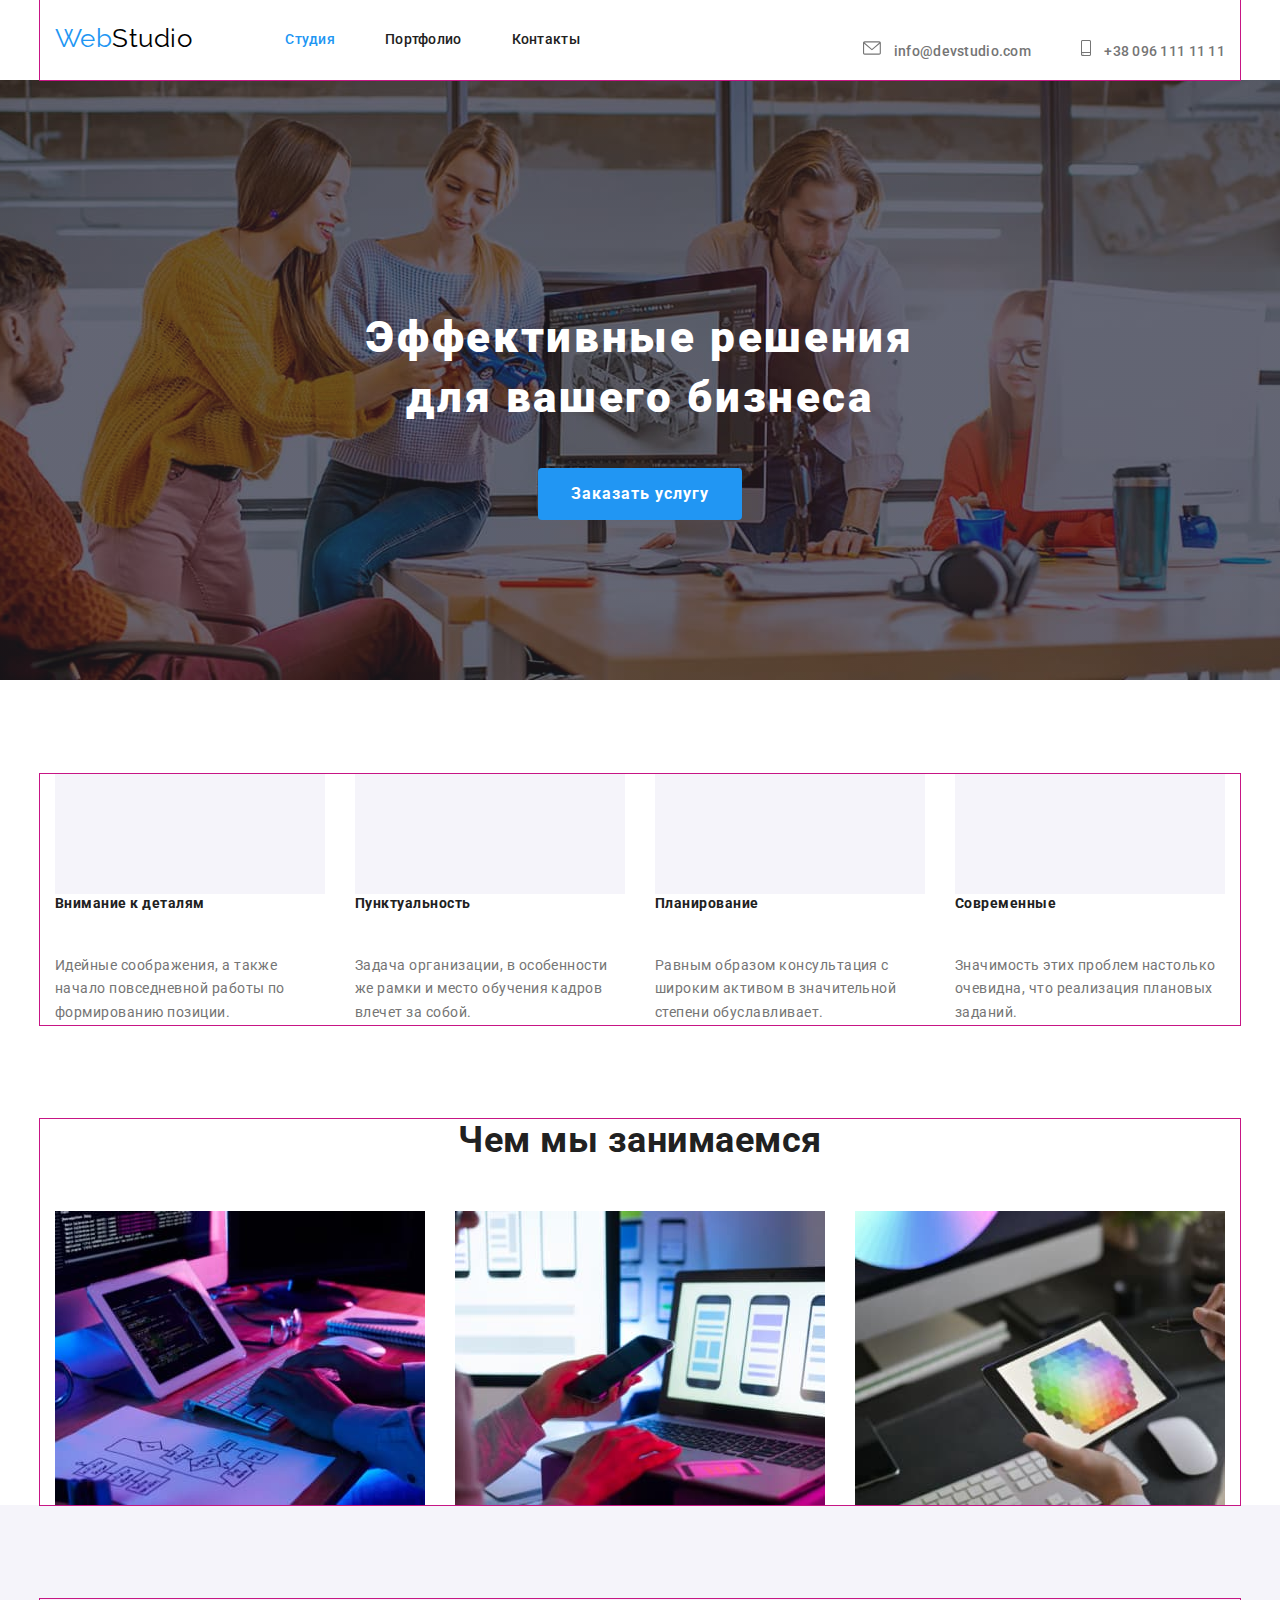
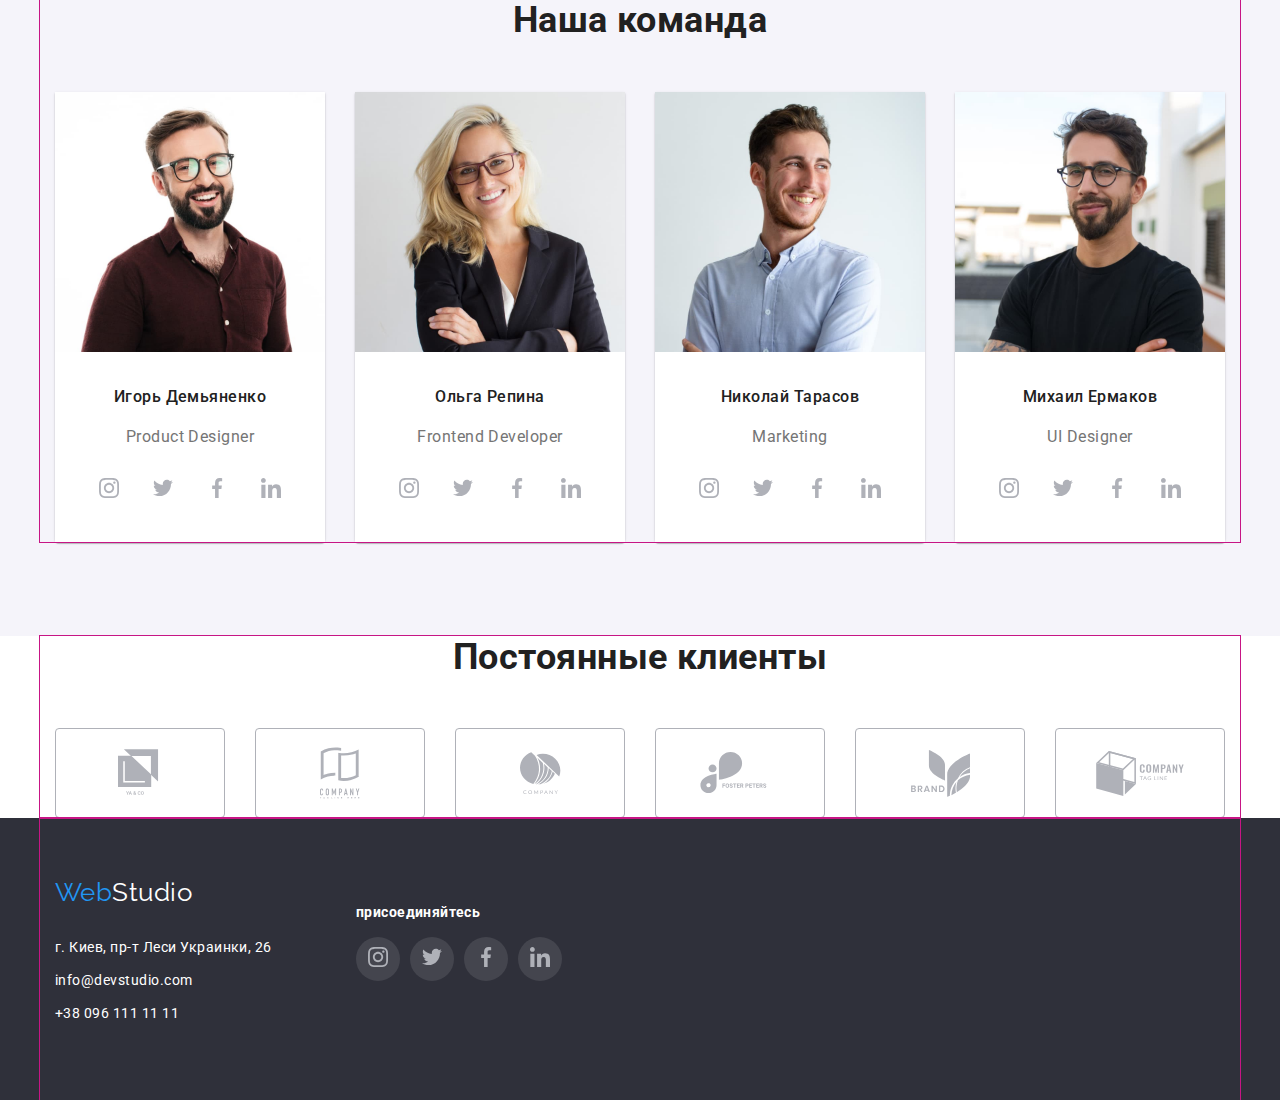
==== commit a5b680e9: "footer" ====
--- a/index.html
+++ b/index.html
@@ -380,10 +380,14 @@
     </div>
   </section>
   </main>
+
+  <!-- footer -->
+
   <footer class="footer">
+
       <!-- container -->
+
       <div class="container foot-div">
-
       <div>
     <a class="logo" href=""><span class="logo-web">Web</span>Studio</a>
     <address class="adres">
@@ -399,50 +403,42 @@
     <div class="footer-icons">
 <section >
   <h2 class="footer-title">присоединяйтесь</h2>
-<ul class="icons">
-  <li class="icon-f">
-      <a href="">
-        <div class="social-link-wrapper">
-        <svg class="social-link-svg" width="44"  height="44">
-          <use  href="./images/symbol-defs.svg#icon-instagram">
+  <ul class="social-icons">
+    <li class="icon-s footer-li">
+        <a href="">
+          <svg class="leter" width="20"  height="20">
+            <use  href="./images/symbol-defs.svg#icon-instagram">
+
+            </use>
+          </svg>
+        </a>
+    </li>
+    <li class="icon-s footer-li">
+        <a href="">
+          <svg class="leter" width="20"  height="20">
+            <use  href="./images/symbol-defs.svg#icon-twitter">
+
+            </use>
+          </svg>
+        </a>
+    </li>
+    <li class="icon-s footer-li">
+        <a href=""> 
+          <svg class="leter" width="20"  height="20">
+          <use  href="./images/symbol-defs.svg#icon-facebook">
 
           </use>
         </svg>
-        </div>
       </a>
-  </li>
-  <li class="icon-f">
-      <a href="">
-        <div class="social-link-wrapper">
-        <svg class="social-link-svg" width="44"  height="44">
-          <use  href="./images/symbol-defs.svg#icon-twitter">
-
-          </use>
-        </svg>
-        </div>
-      </a>
-  </li>
-  <li class="icon-f">
-      <a href=""> 
-        <div class="social-link-wrapper">
-        <svg class="social-link-svg" width="44"  height="44">
-        <use  href="./images/symbol-defs.svg#icon-facebook">
-
-        </use>
-      </svg>
-        </div>
-    </a>
-  </li>
-  <li class="icon-f">
-      <a href="">
-        <div class="social-link-wrapper">
-        <svg class="social-link-svg" width="44"  height="">
-          <use  href="./images/symbol-defs.svg#icon-linkedin">
-          </use>
-        </svg>
-        </div>
-      </a>
-  </li>
+    </li>
+    <li class="icon-s footer-li">
+        <a href="">
+          <svg class="leter" width="20"  height="20">
+            <use  href="./images/symbol-defs.svg#icon-linkedin">
+            </use>
+          </svg>
+        </a>
+    </li>
 </ul>
 </section>
 </div>
--- a/css/styles.css
+++ b/css/styles.css
@@ -10,6 +10,7 @@
 --primery-btn-color: #F5F4FA;
 --social-icons: #afb1b8;
 --card-grid: 30px;
+--white-text-color-1: rgba(255, 255, 255, 0.1);
 }
 
 body { 
@@ -374,6 +375,10 @@
 .social-icons .icon-s:focus {
     background-color: var(--akcent-color);
 }
+.icon-s.footer-li {
+    background-color: var(--white-text-color-1);
+    color: var(--hero-100pr);
+}
 /* .section-user .link {
     margin-bottom: 30px;
 } */
@@ -420,7 +425,6 @@
 
 .footer {
     display: flex;
-    height: 252px;
     justify-content: center;
     background: var(--backgraund);
 
@@ -445,7 +449,7 @@
     line-height: 1.71;
 }
 .contact .links {
-    display: flex;
+    display: inline-block;
     flex-wrap: wrap;
     margin-top: 9px;
 }
@@ -475,28 +479,13 @@
     padding-top: 0;
     padding-bottom: 0;
     width: 206px;
-  margin: 12px auto 40px 70px
-}
-.
-/* .footer-icons .icons{
-    display: flex;
-    justify-content: center;   
-} */
-/* footer-icons */
-
-.footer-icons .icons {
-    display: flex;
-    justify-content: center;
-    align-items: center;
-    width: 44px;
-    height: 44px;
-    border-radius: 50%;
-}
-.social-link-svg {
-    background-color: rgba(255, 255, 255, 0.1);
-  border-radius: 50%;
-  color: var(--white-text-color-1);
-}
+  margin: 12px auto 40px 70px;
+}
+
+.foot-div {
+    display: flex;
+}
+
 /* button */
 .button {
     border-radius: 4px;
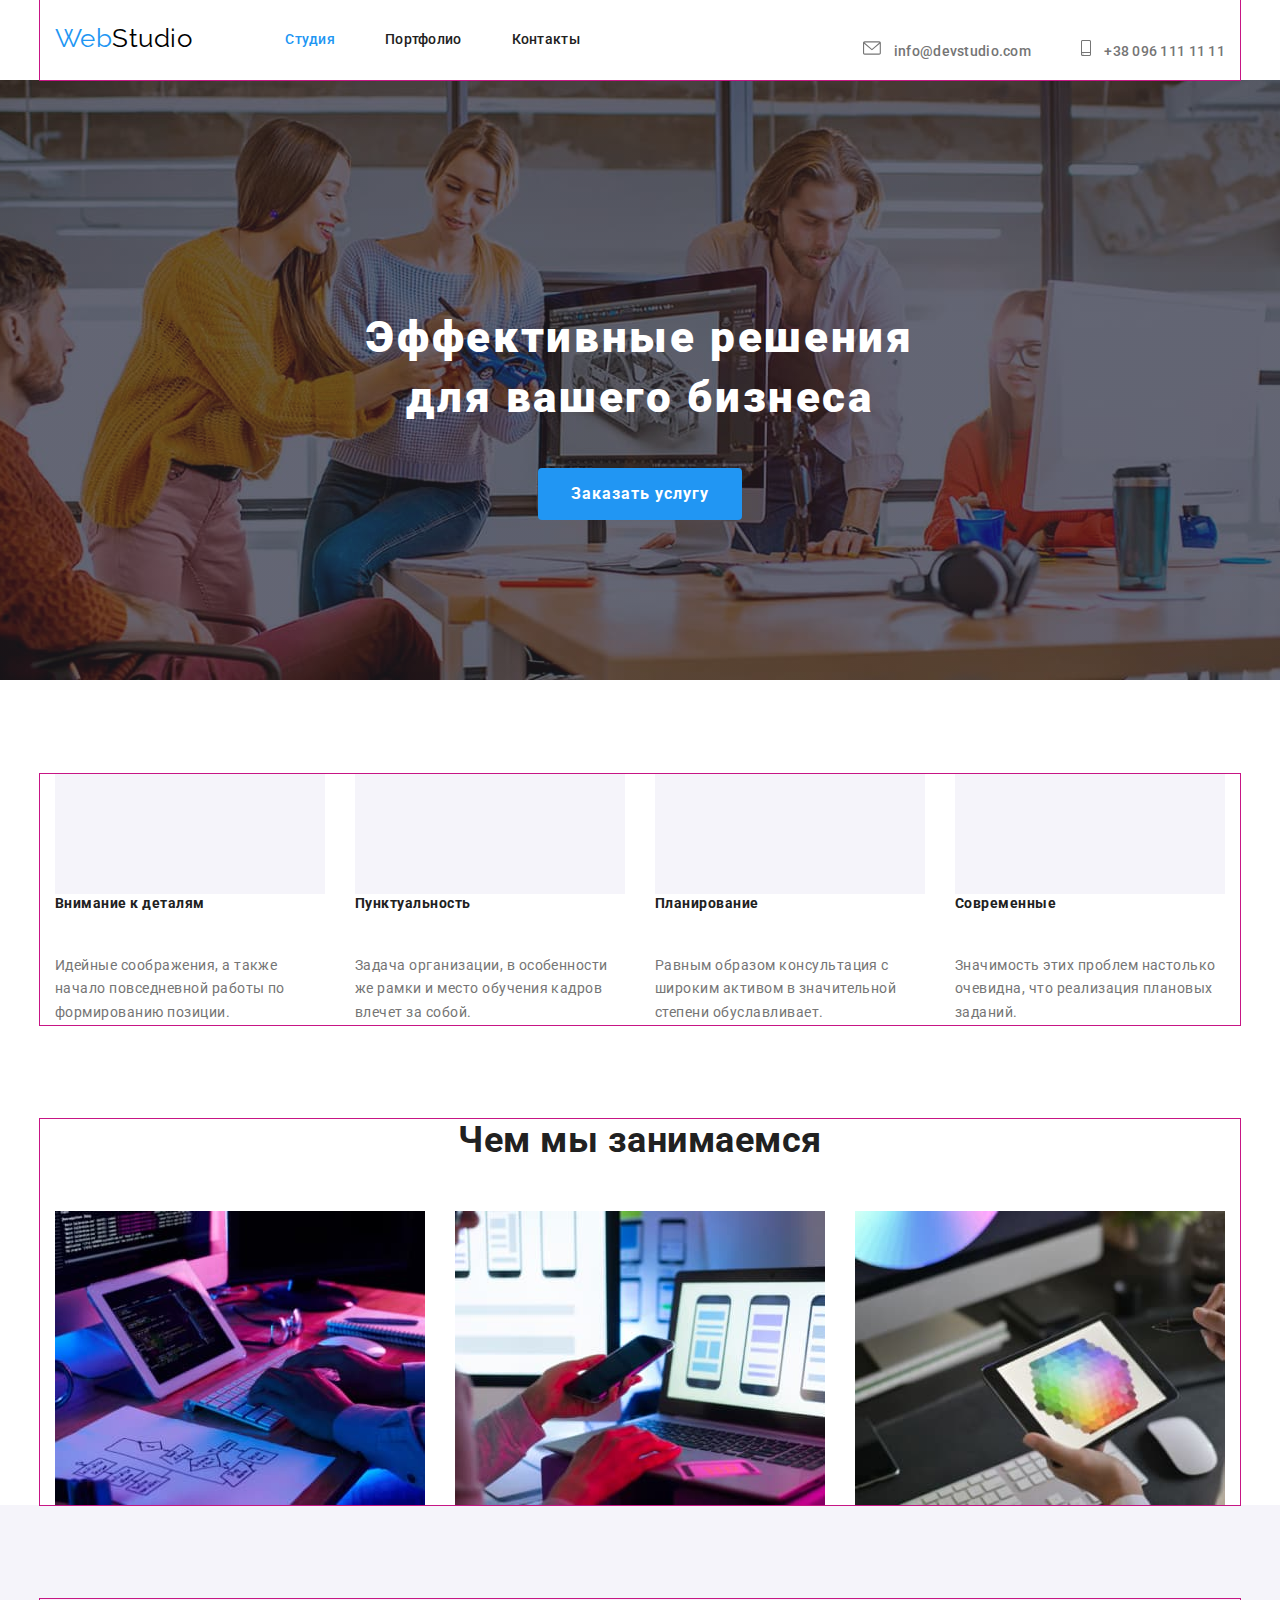
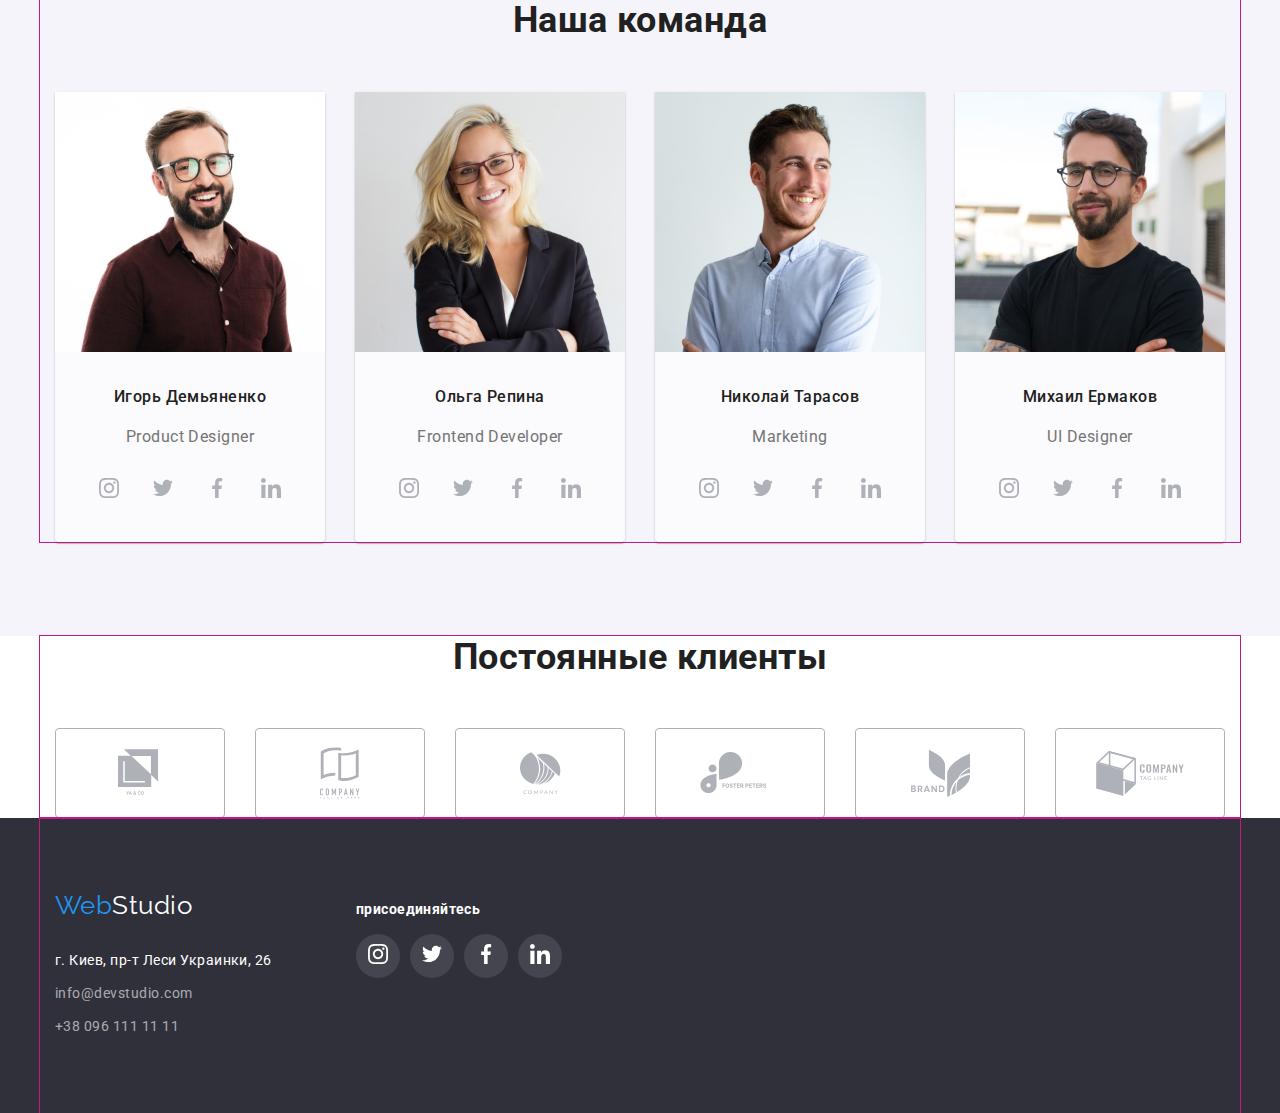
==== commit 3c0a6fad: "footer-leter" ====
--- a/index.html
+++ b/index.html
@@ -405,8 +405,8 @@
   <h2 class="footer-title">присоединяйтесь</h2>
   <ul class="social-icons">
     <li class="icon-s footer-li">
-        <a href="">
-          <svg class="leter" width="20"  height="20">
+        <a class="footer-a" href="">
+          <svg class="leter-f" width="20"  height="20">
             <use  href="./images/symbol-defs.svg#icon-instagram">
 
             </use>
@@ -415,7 +415,7 @@
     </li>
     <li class="icon-s footer-li">
         <a href="">
-          <svg class="leter" width="20"  height="20">
+          <svg class="leter-f" width="20"  height="20">
             <use  href="./images/symbol-defs.svg#icon-twitter">
 
             </use>
@@ -424,7 +424,7 @@
     </li>
     <li class="icon-s footer-li">
         <a href=""> 
-          <svg class="leter" width="20"  height="20">
+          <svg class="leter-f" width="20"  height="20">
           <use  href="./images/symbol-defs.svg#icon-facebook">
 
           </use>
@@ -433,7 +433,7 @@
     </li>
     <li class="icon-s footer-li">
         <a href="">
-          <svg class="leter" width="20"  height="20">
+          <svg class="leter-f" width="20"  height="20">
             <use  href="./images/symbol-defs.svg#icon-linkedin">
             </use>
           </svg>
--- a/css/styles.css
+++ b/css/styles.css
@@ -4,7 +4,7 @@
 --akcent-color:  #2196F3;
 --logo-tekst: #000000;
 --hero-100pr: #FFFFFF;
---white-footer-60pr: #FFFFFF;
+--white-footer-60pr:rgba(255, 255, 255, 0.6);
 
 --backgraund: #2F303A; 
 --primery-btn-color: #F5F4FA;
@@ -236,6 +236,7 @@
 background-repeat: no-repeat;
 background-position: center;
 background-color: var(--primery-btn-color);
+color: var(--title-text-color)
 }
 
 .items:nth-child(1)::before {
@@ -377,7 +378,10 @@
 }
 .icon-s.footer-li {
     background-color: var(--white-text-color-1);
-    color: var(--hero-100pr);
+    fill: var(--hero-100pr);
+}
+.leter-f {
+    fill: var(--hero-100pr);
 }
 /* .section-user .link {
     margin-bottom: 30px;
@@ -436,8 +440,14 @@
 .footer .logo, 
 .footer .item-s {color: var(--hero-100pr);}
 
-.adres .item {color: var(--white-footer-60pr);}
-
+.adres .item {
+    color: var(--white-footer-60pr);
+}
+
+.adres .item:hover,
+.adres .item:focus {
+    color: var(--hero-100pr);
+}
 .footer .contact {
     display: block;
     flex-wrap: wrap;
@@ -467,11 +477,7 @@
     color: var(--hero-100pr);
 
 }
-.footer-logo {
-
-    /* display: flex; */
-    /* justify-content: center; */
-}
+
 .footer-icons {
     display: flex;
     justify-content: center;
@@ -484,6 +490,7 @@
 
 .foot-div {
     display: flex;
+    align-items: baseline;
 }
 
 /* button */
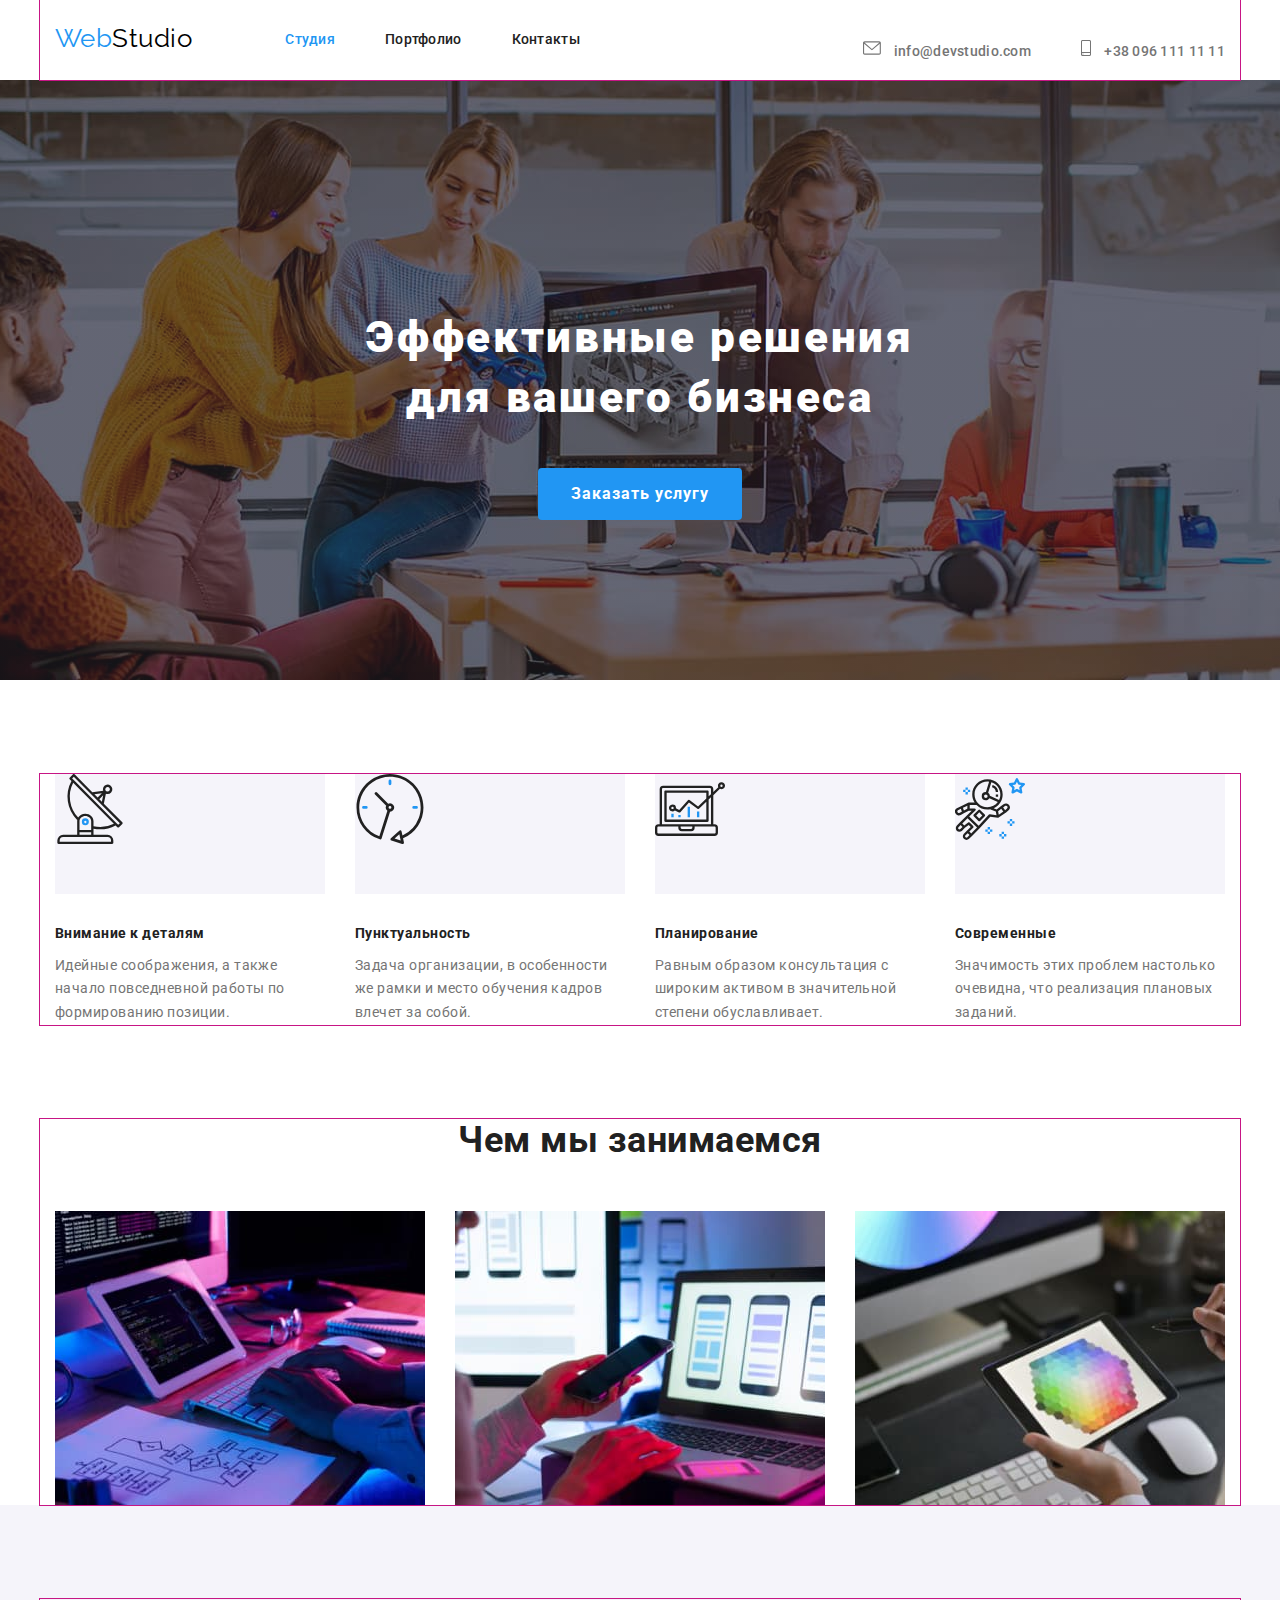
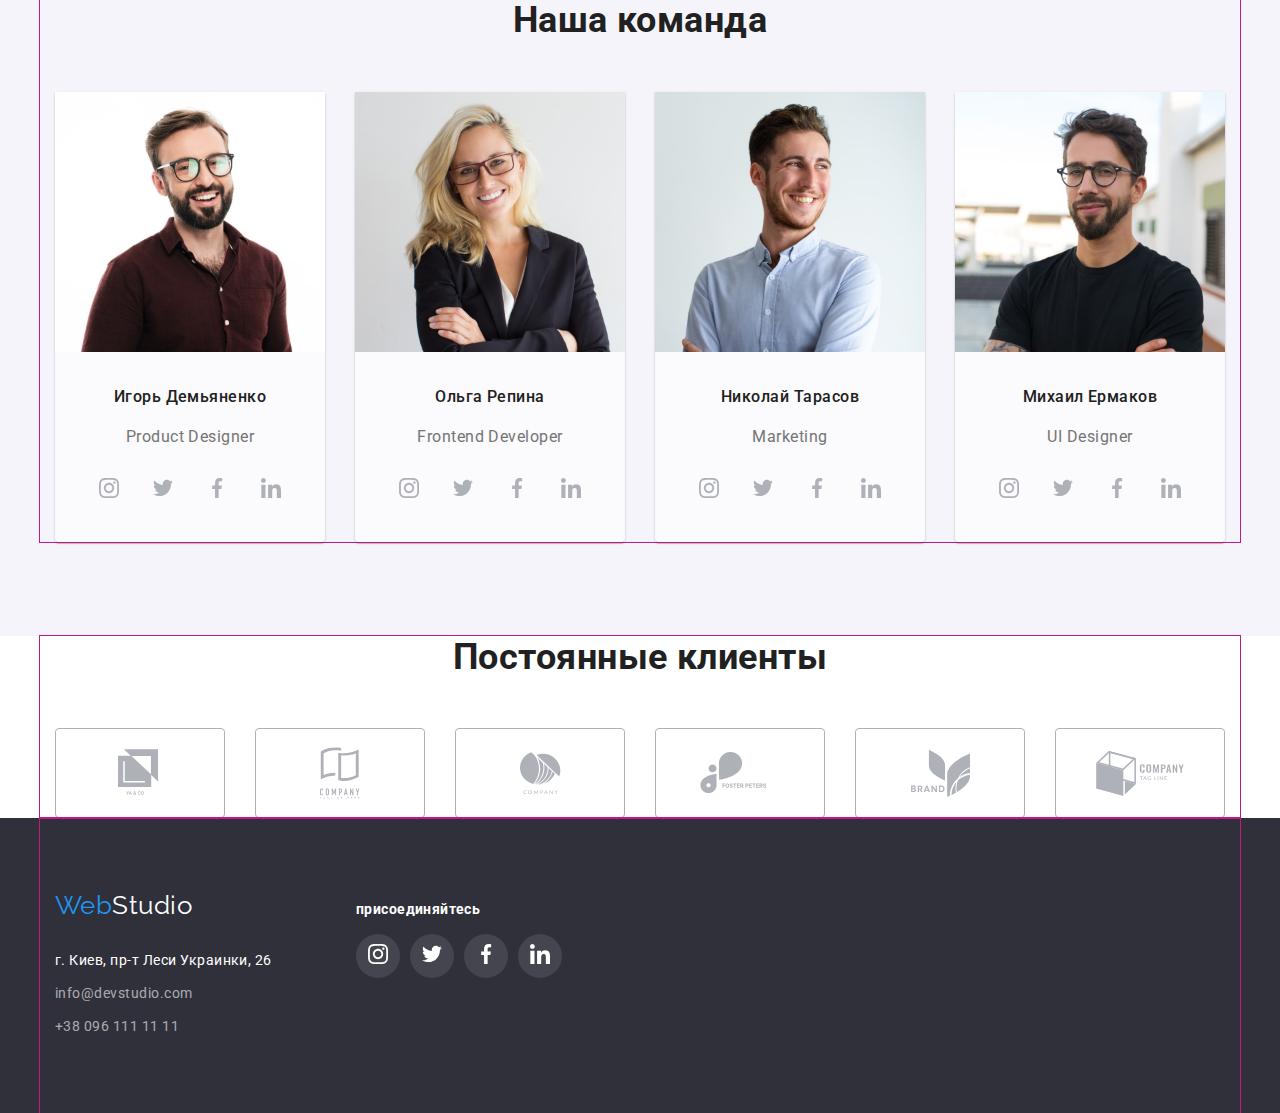
==== commit 77bab41e: "osoblywosti" ====
--- a/index.html
+++ b/index.html
@@ -69,7 +69,7 @@
                   <li class="items">
                       <h3 class="title">Внимание к деталям</h3>
                       <p class="desc">Идейные соображения, а также начало повседневной работы по формированию позиции.</p>
-                  </li>
+                    </li>
                   <li class="items">
                       <h3 class="title">Пунктуальность</h3>
                       <p class="desc">Задача организации, в особенности же рамки и место обучения кадров влечет за собой.</p>
--- a/css/styles.css
+++ b/css/styles.css
@@ -232,28 +232,30 @@
 content: '';
 width: 270px;
 height: 120px;
+margin-bottom: 30px;
 background-size: contain;
 background-repeat: no-repeat;
 background-position: center;
 background-color: var(--primery-btn-color);
-color: var(--title-text-color)
+
 }
 
 .items:nth-child(1)::before {
-    background-image: url("../images/symbol-defs.svg#icon-antenna");
+    background-image: url("../images/antenna.svg");
 }
 
 .items:nth-child(2)::before {
-    background-image: url("../images/symbol-defs.svg#icon-clock");
+    background-image: url("../images/clock.svg");
 }
 
 .items:nth-child(3)::before {
-    background-image: url("../images/symbol-defs.svg#icon-diagram");
+    background-image: url("../images/diagram.svg");
 }
 
 .items:nth-child(4)::before {
-    background-image: url("../images/symbol-defs.svg#icon-astronaut");
-}
+    background-image: url("../images/astronaut.svg");
+}
+
 
 /* .items .icon-antenna {
     background-image: url(../images/symbol-defs.svg#icon-antenna);
@@ -279,7 +281,7 @@
 
 .feature-list .title {
     margin-top: 0;
-    margin-bottom: 40px;
+    margin-bottom: 10px;
 
     font-size: 14px; 
     line-height: 1.4;}
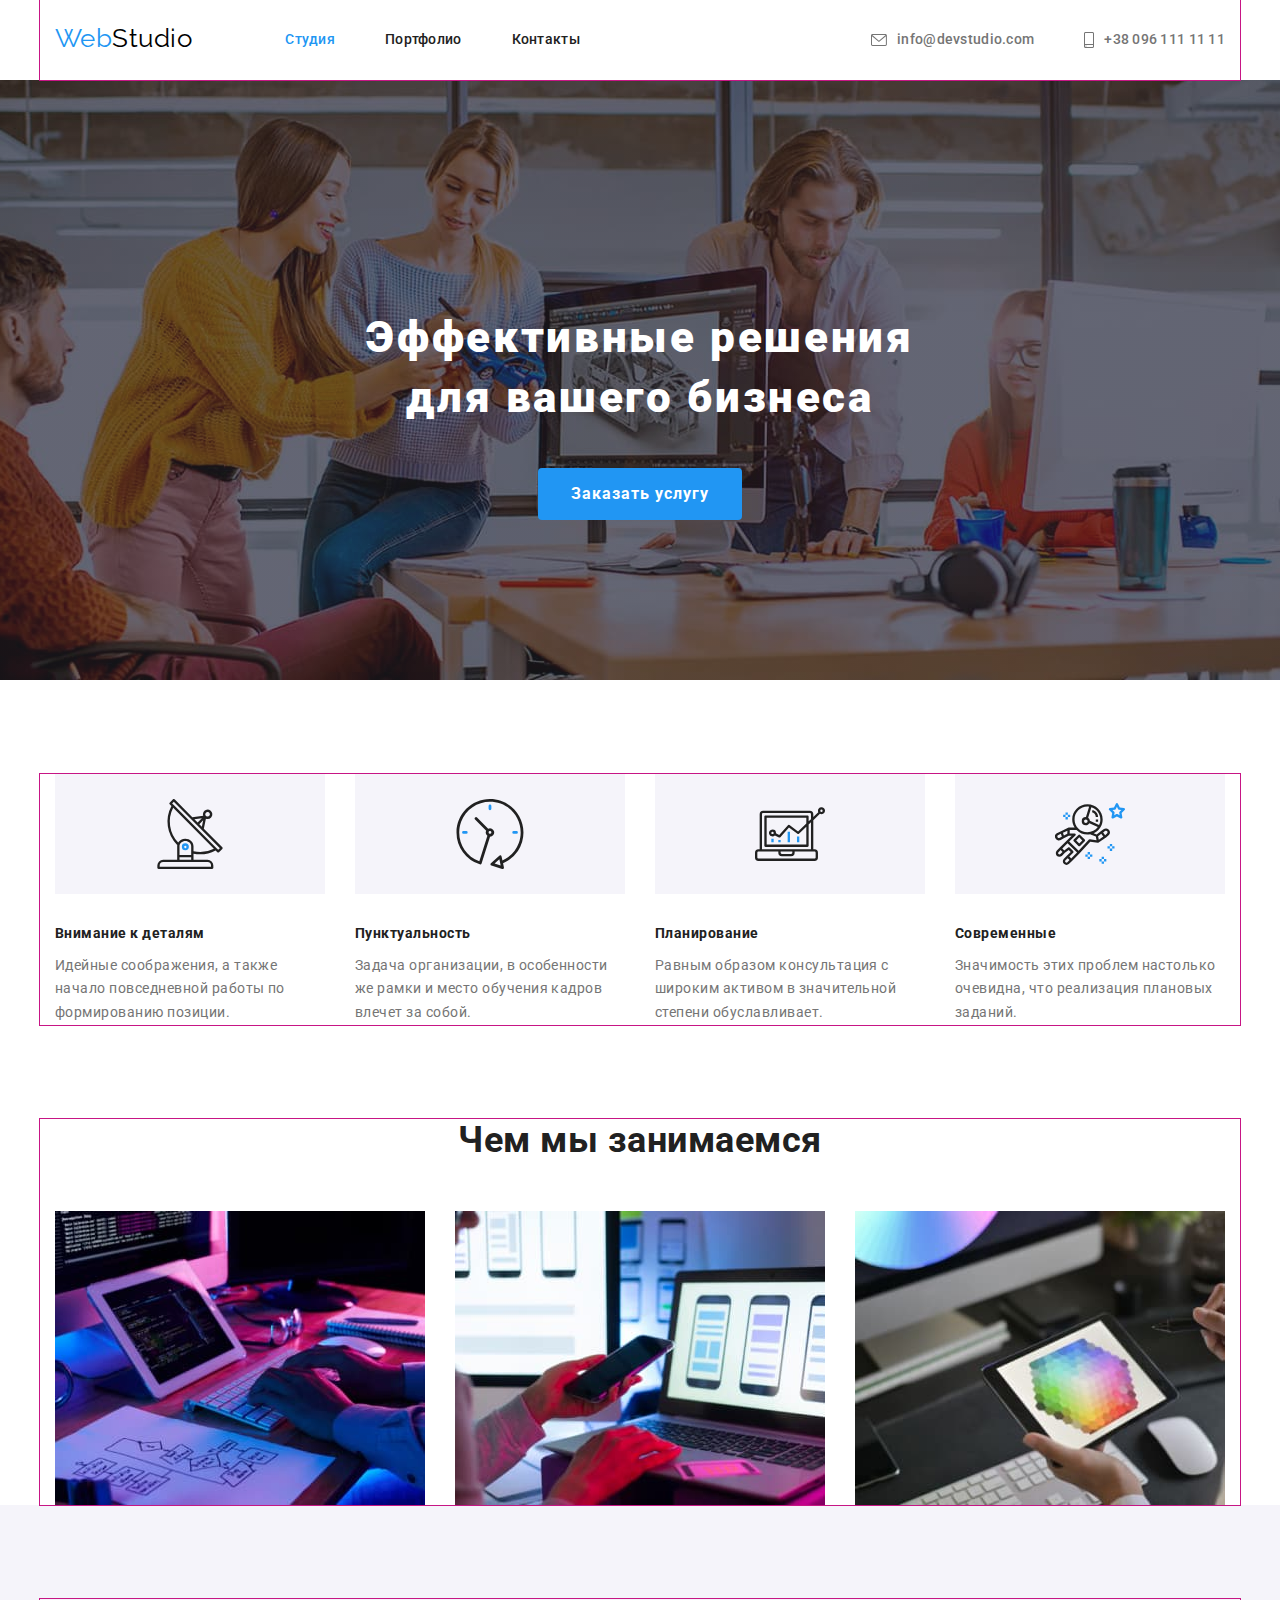
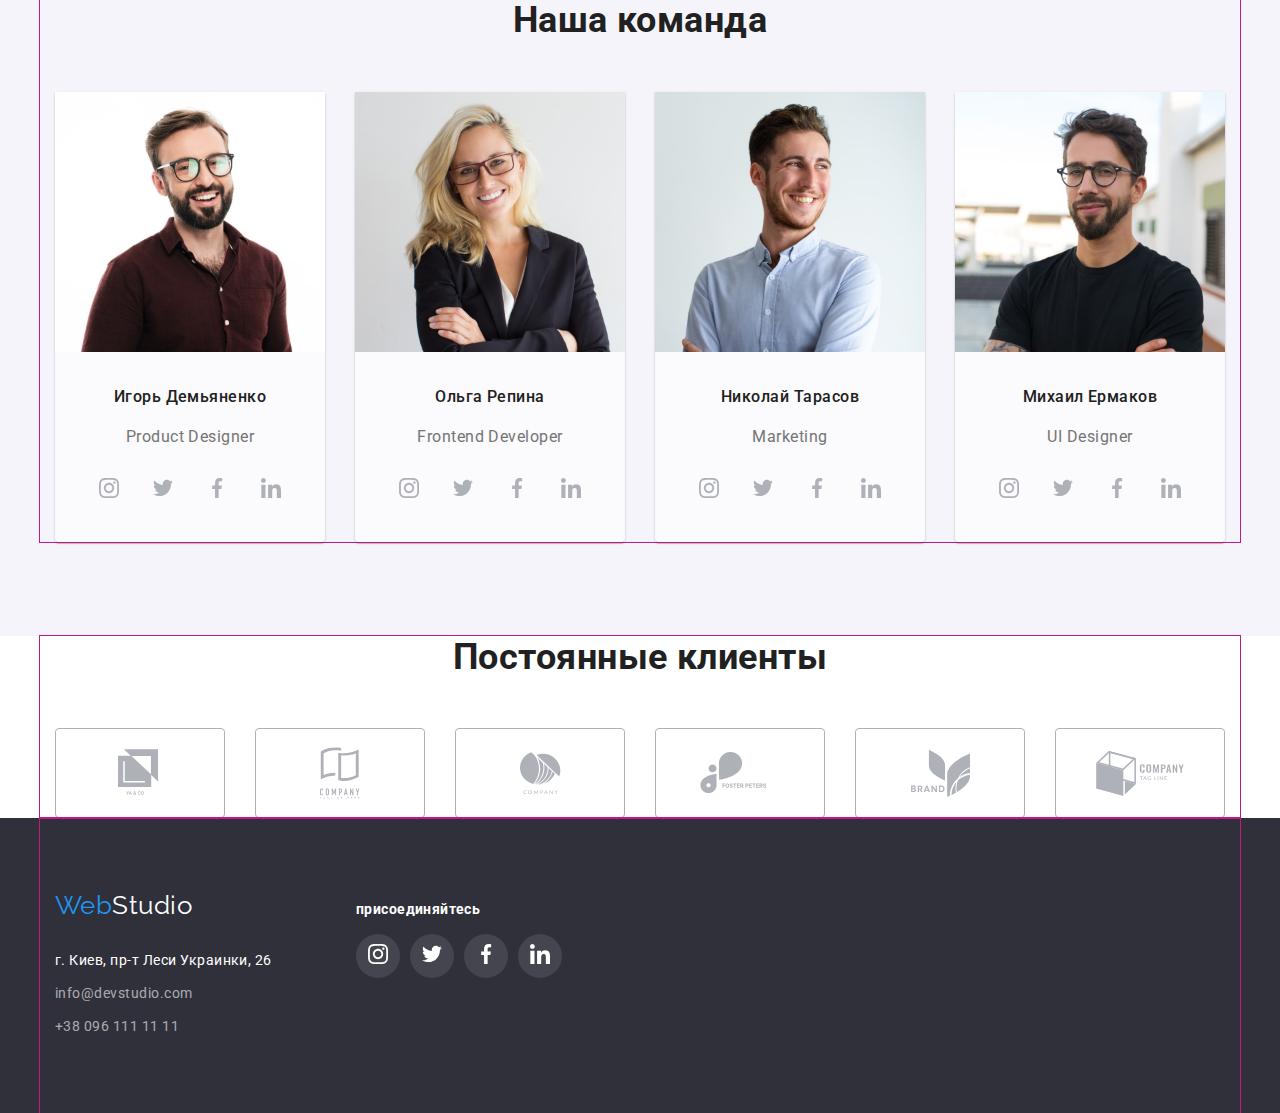
==== commit b950dcb4: "hm4" ====
--- a/index.html
+++ b/index.html
@@ -26,12 +26,12 @@
                </ul>
             </nav>
 
-            <ul class="nav-adress link">
+            <ul class="nav-adress">
               <li class="item">
                <a href="mailto:info@devstudio.com" class="link"
                aria-label="icon-envelope">
-               <svg class="address-icon" width="18"
-               height="16"> 
+               <svg class="address-icon" width="16"
+               height="14"> 
                  <use href="./images/symbol-defs.svg#icon-envelope"></use>
                </svg>
                info@devstudio.com
--- a/css/styles.css
+++ b/css/styles.css
@@ -70,8 +70,6 @@
 .nav-adress { 
     margin-left: auto;
     display: flex;
-    padding-top: 32px;
-    padding-bottom: 32px;
     padding-left: 0;
     margin-top: 0;
     margin-bottom: 0;
@@ -81,8 +79,11 @@
     font-size: 14px; 
     line-height: 1.14; 
     letter-spacing: 0.02em;
-}
-/* site-nav */
+    cursor: pointer;
+
+    color: var(--primary-text-color);
+}
+
 .site-nav {
     justify-content: space-between;
     align-items: center;
@@ -138,22 +139,22 @@
 }
 
 /* adres */
-.nav-adress.link{
-    font-weight: 500; 
-    font-size: 14px; 
-    line-height: 1.14; 
+   
+.nav-adress .link {
+    display: flex;
+    align-items: center;
+    content: '';
+
+    padding-top: 22px;
+    padding-bottom: 22px;
+    font-weight: 500;
+    font-size: 14px;
+    line-height: 1.14;
     letter-spacing: 0.02em;
-    display: flex;
-    justify-content: center;
-    cursor: pointer;
-    height: 16px;
-    color: var(--primary-text-color);
-}
-.nav-adress .link{
-    content: '';
-    fill: currentColor;
+color: var(--primary-text-color);
 }
 .address-icon {
+    align-items: center;
     fill: currentColor;
     margin-right: 10px;
 }
@@ -168,9 +169,6 @@
 /* .contact li:not(:last-child) {
     margin-right: 50px;
 } */
-.nav-adress .link {
-    color: var(--primary-text-color);
-}
 
 .nav-adress .link:hover, 
 .nav-adress .link:focus {color: var(--akcent-color);}
@@ -233,7 +231,6 @@
 width: 270px;
 height: 120px;
 margin-bottom: 30px;
-background-size: contain;
 background-repeat: no-repeat;
 background-position: center;
 background-color: var(--primery-btn-color);
@@ -553,6 +550,7 @@
     margin-right: auto;
    margin-left: auto;
     padding-right: 15px;
+    padding-bottom: 94px;
     padding-left: 15px;
     width: 1200px;
     outline: 1px solid chocolate;
